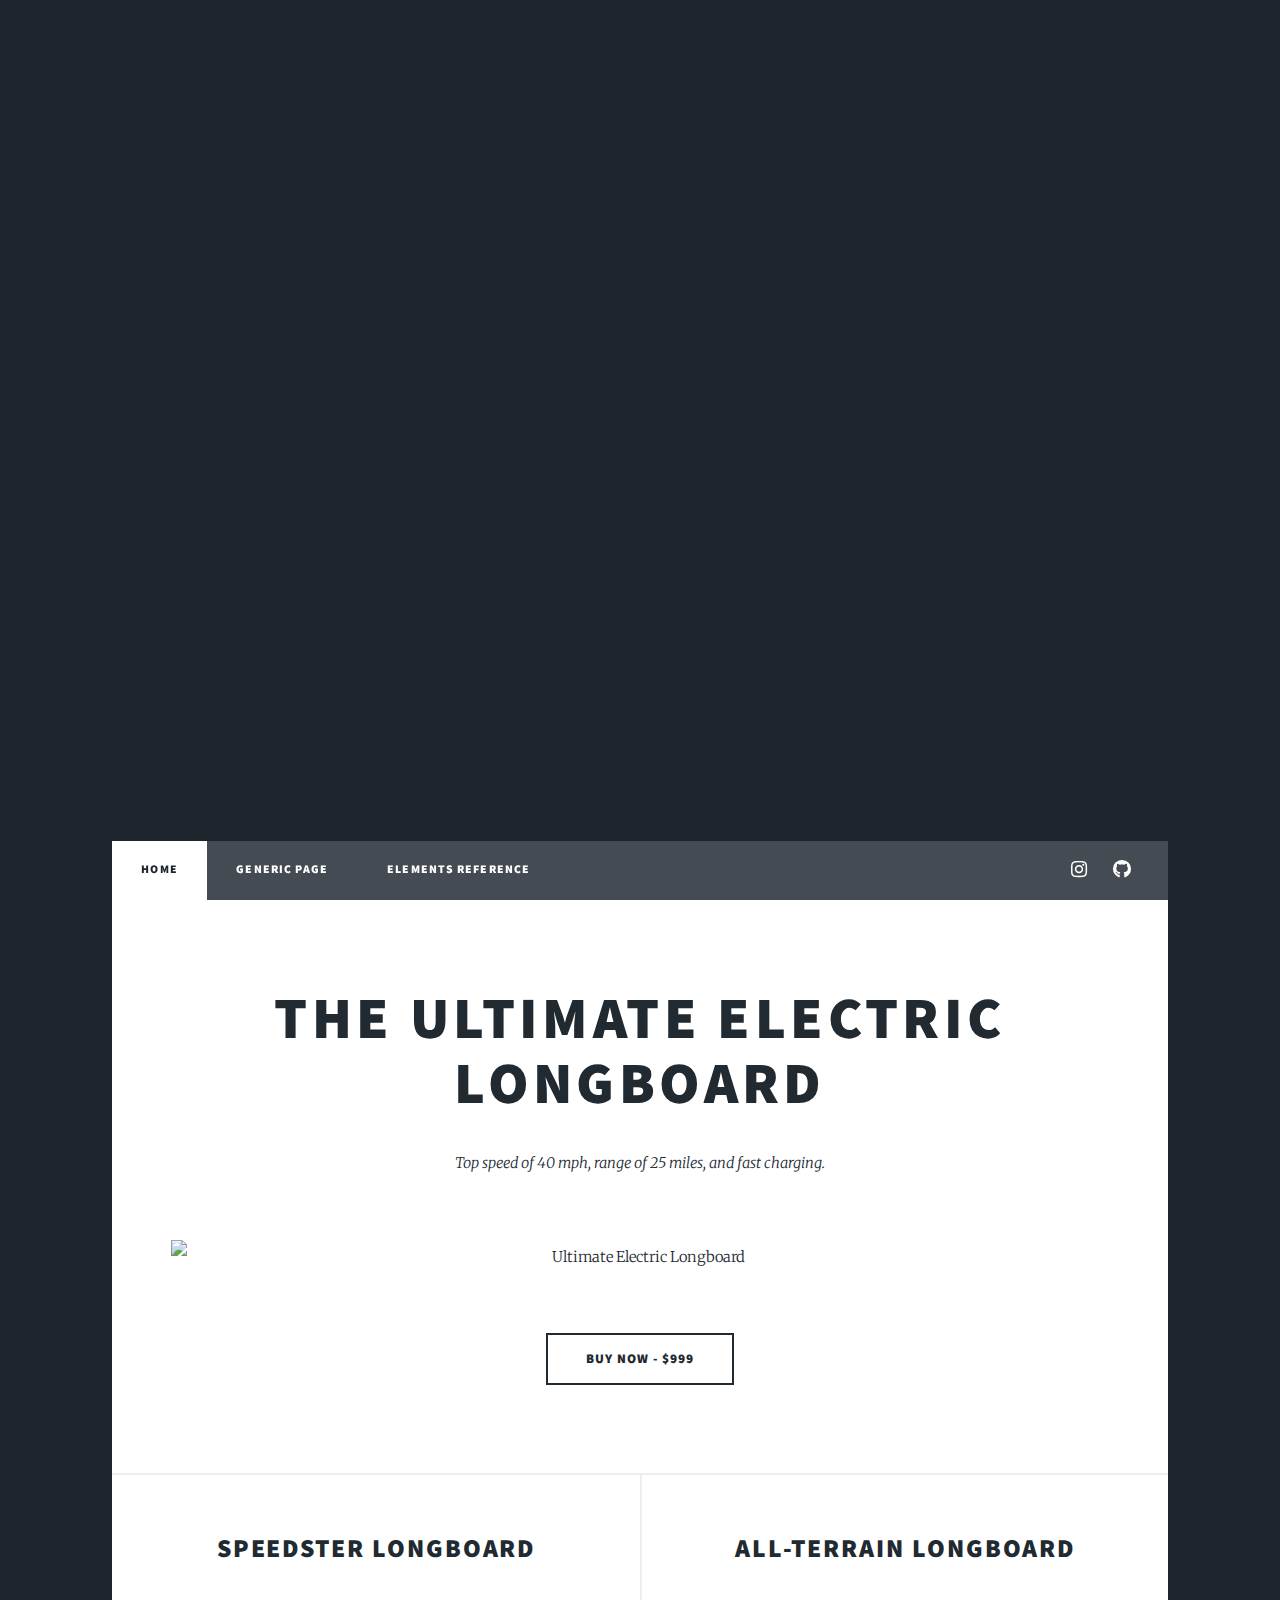
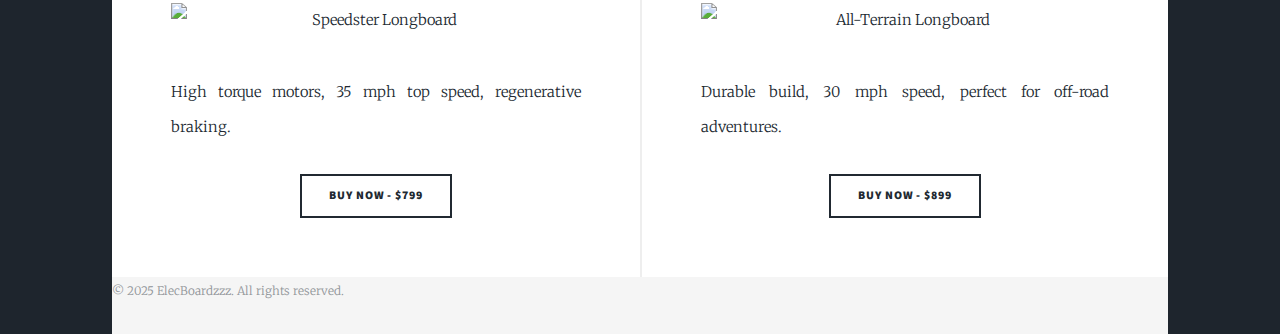
==== index.html @ ab1ba2e0 "Update index.html" ====
<!DOCTYPE HTML>
<html>
	<head>
		<title>⚡️ElecBoardzzz⚡️</title>
		<meta charset="utf-8" />
		<meta name="viewport" content="width=device-width, initial-scale=1, user-scalable=no" />
		<link rel="stylesheet" href="assets/css/main.css" />
		<noscript><link rel="stylesheet" href="assets/css/noscript.css" /></noscript>
	</head>
	<body class="is-preload">

		<!-- Wrapper -->
			<div id="wrapper" class="fade-in">

				<!-- Intro -->
					<div id="intro">
						<h1>Welcome To<br />
						ELECBOARDZ</h1>
						<p>The best place for high-performance electric longboards, parts, and RC cars.</p>
						<ul class="actions">
							<li><a href="#main" class="button icon solid solo fa-arrow-down scrolly">Shop Now</a></li>
						</ul>
					</div>

				<!-- Nav -->
					<nav id="nav">
						<ul class="links">
							<li class="active"><a href="index.html">Home</a></li>
							<li><a href="generic.html">Generic Page</a></li>
							<li><a href="elements.html">Elements Reference</a></li>
						</ul>
						<ul class="icons">
							<li><a href="#" class="icon brands fa-instagram"><span class="label">Instagram</span></a></li>
							<li><a href="#" class="icon brands fa-github"><span class="label">GitHub</span></a></li>
						</ul>
					</nav>

				<!-- Main -->
					<div id="main">

						<!-- Featured Product -->
							<article class="post featured">
								<header class="major">
									<h2><a href="#">The Ultimate Electric Longboard</a></h2>
									<p>Top speed of 40 mph, range of 25 miles, and fast charging.</p>
								</header>
								<a href="#" class="image main"><img src="images/longboard1.jpg" alt="Ultimate Electric Longboard" /></a>
								<ul class="actions special">
									<li><a href="#" class="button large">Buy Now - $999</a></li>
								</ul>
							</article>

						<!-- Product Listings -->
							<section class="posts">
								<article>
									<header>
										<h2><a href="#">Speedster Longboard</a></h2>
									</header>
									<a href="#" class="image fit"><img src="images/longboard2.jpg" alt="Speedster Longboard" /></a>
									<p>High torque motors, 35 mph top speed, regenerative braking.</p>
									<ul class="actions special">
										<li><a href="#" class="button">Buy Now - $799</a></li>
									</ul>
								</article>

								<article>
									<header>
										<h2><a href="#">All-Terrain Longboard</a></h2>
									</header>
									<a href="#" class="image fit"><img src="images/longboard3.jpg" alt="All-Terrain Longboard" /></a>
									<p>Durable build, 30 mph speed, perfect for off-road adventures.</p>
									<ul class="actions special">
										<li><a href="#" class="button">Buy Now - $899</a></li>
									</ul>
								</article>

							</section>

					</div>

				<!-- Footer -->
					<footer id="footer">
						<p>&copy; 2025 ElecBoardzzz. All rights reserved.</p>
					</footer>

			</div>

		<!-- Scripts -->
			<script src="assets/js/jquery.min.js"></script>
			<script src="assets/js/main.js"></script>

	</body>
</html>
---- assets/css/main.css ----
@import url(fontawesome-all.min.css);
@import url("https://fonts.googleapis.com/css?family=Merriweather:300,700,300italic,700italic|Source+Sans+Pro:900");

/*
	Massively by HTML5 UP
	html5up.net | @ajlkn
	Free for personal and commercial use under the CCA 3.0 license (html5up.net/license)
*/

html, body, div, span, applet, object,
iframe, h1, h2, h3, h4, h5, h6, p, blockquote,
pre, a, abbr, acronym, address, big, cite,
code, del, dfn, em, img, ins, kbd, q, s, samp,
small, strike, strong, sub, sup, tt, var, b,
u, i, center, dl, dt, dd, ol, ul, li, fieldset,
form, label, legend, table, caption, tbody,
tfoot, thead, tr, th, td, article, aside,
canvas, details, embed, figure, figcaption,
footer, header, hgroup, menu, nav, output, ruby,
section, summary, time, mark, audio, video {
	margin: 0;
	padding: 0;
	border: 0;
	font-size: 100%;
	font: inherit;
	vertical-align: baseline;}

article, aside, details, figcaption, figure,
footer, header, hgroup, menu, nav, section {
	display: block;}

body {
	line-height: 1;
}

ol, ul {
	list-style: none;
}

blockquote, q {
	quotes: none;
}

	blockquote:before, blockquote:after, q:before, q:after {
		content: '';
		content: none;
	}

table {
	border-collapse: collapse;
	border-spacing: 0;
}

body {
	-webkit-text-size-adjust: none;
}

mark {
	background-color: transparent;
	color: inherit;
}

input::-moz-focus-inner {
	border: 0;
	padding: 0;
}

input, select, textarea {
	-moz-appearance: none;
	-webkit-appearance: none;
	-ms-appearance: none;
	appearance: none;
}

/* Basic */

	@-ms-viewport {
		width: device-width;
	}

	body {
		-ms-overflow-style: scrollbar;
	}

	@media screen and (max-width: 480px) {

		html, body {
			min-width: 320px;
		}

	}

	html {
		box-sizing: border-box;
	}

	*, *:before, *:after {
		box-sizing: inherit;
	}

	body {
		background-color: #1e252d;
	}

		body.is-preload *, body.is-preload *:before, body.is-preload *:after {
			-moz-animation: none !important;
			-webkit-animation: none !important;
			-ms-animation: none !important;
			animation: none !important;
			-moz-transition: none !important;
			-webkit-transition: none !important;
			-ms-transition: none !important;
			transition: none !important;
		}

/* Type */

	html {
		font-size: 16pt;
	}

		@media screen and (max-width: 1680px) {

			html {
				font-size: 12pt;
			}

		}

		@media screen and (max-width: 1280px) {

			html {
				font-size: 11pt;
			}

		}

		@media screen and (max-width: 360px) {

			html {
				font-size: 10pt;
			}

		}

	body {
		color: #212931;
	}

	body, input, select, textarea {
		font-family: "Merriweather", Georgia, serif;
		font-weight: 300;
		font-size: 1rem;
		line-height: 2.375;
	}

	a {
		-moz-transition: color 0.2s ease-in-out, background-color 0.2s ease-in-out, border-color 0.2s ease-in-out, box-shadow 0.2s ease-in-out;
		-webkit-transition: color 0.2s ease-in-out, background-color 0.2s ease-in-out, border-color 0.2s ease-in-out, box-shadow 0.2s ease-in-out;
		-ms-transition: color 0.2s ease-in-out, background-color 0.2s ease-in-out, border-color 0.2s ease-in-out, box-shadow 0.2s ease-in-out;
		transition: color 0.2s ease-in-out, background-color 0.2s ease-in-out, border-color 0.2s ease-in-out, box-shadow 0.2s ease-in-out;
		border-bottom: dotted 1px;
		text-decoration: none;
	}

		a:hover {
			border-bottom-color: transparent;
		}

	strong, b {
		font-weight: 600;
	}

	em, i {
		font-style: italic;
	}

	p {
		text-align: justify;
		margin: 0 0 2rem 0;
	}

	h1, h2, h3, h4, h5, h6 {
		font-family: "Source Sans Pro", Helvetica, sans-serif;
		font-weight: 900;
		line-height: 1.5;
		letter-spacing: 0.075em;
		text-transform: uppercase;
		margin: 0 0 1rem 0;
	}

		h1 a, h2 a, h3 a, h4 a, h5 a, h6 a {
			border-bottom: 0;
			color: inherit;
			text-decoration: none;
		}

	h1 {
		font-size: 4rem;
		line-height: 1.1;
		margin: 0 0 2rem 0;
	}

	h2 {
		font-size: 1.75rem;
		line-height: 1.3;
		margin: 0 0 1.5rem 0;
	}

	h3 {
		font-size: 1.25rem;
		margin: 0 0 1.5rem 0;
	}

	h4 {
		font-size: 1rem;
	}

	h5 {
		font-size: 0.9rem;
	}

	h6 {
		font-size: 0.8rem;
	}

	sub {
		font-size: 0.8rem;
		position: relative;
		top: 0.5rem;
	}

	sup {
		font-size: 0.8rem;
		position: relative;
		top: -0.5rem;
	}

	blockquote {
		border-left: solid 4px;
		font-style: italic;
		margin: 0 0 2rem 0;
		padding: 0.5rem 0 0.5rem 2rem;
	}

	code {
		border: solid 2px;
		font-family: "Courier New", monospace;
		font-size: 0.9rem;
		margin: 0 0.25rem;
		padding: 0.25rem 0.65rem;
	}

	pre {
		-webkit-overflow-scrolling: touch;
		font-family: "Courier New", monospace;
		font-size: 0.9rem;
		margin: 0 0 2rem 0;
	}

		pre code {
			display: block;
			line-height: 1.75;
			padding: 1rem 1.5rem;
			overflow-x: auto;
		}

	hr {
		border: 0;
		border-bottom: solid 2px;
		margin: 3rem 0;
	}

		hr.major {
			margin: 5rem 0;
		}

	.align-left {
		text-align: left;
	}

	.align-center {
		text-align: center;
	}

	.align-right {
		text-align: right;
	}

	input, select, textarea {
		color: #212931;
	}

	a {
		color: #212931;
		border-bottom-color: rgba(33, 41, 49, 0.5);
	}

		a:hover {
			border-bottom-color: transparent;
			color: #18bfef !important;
		}

	strong, b {
		color: #212931;
	}

	h1, h2, h3, h4, h5, h6 {
		color: #212931;
	}

	blockquote {
		border-left-color: #eeeeee;
	}

	code {
		background: rgba(220, 220, 220, 0.25);
		border-color: #eeeeee;
	}

	hr {
		border-bottom-color: #eeeeee;
	}

/* Row */

	.row {
		display: flex;
		flex-wrap: wrap;
		box-sizing: border-box;
		align-items: stretch;
	}

		.row > * {
			box-sizing: border-box;
		}

		.row.gtr-uniform > * > :last-child {
			margin-bottom: 0;
		}

		.row.aln-left {
			justify-content: flex-start;
		}

		.row.aln-center {
			justify-content: center;
		}

		.row.aln-right {
			justify-content: flex-end;
		}

		.row.aln-top {
			align-items: flex-start;
		}

		.row.aln-middle {
			align-items: center;
		}

		.row.aln-bottom {
			align-items: flex-end;
		}

		.row > .imp {
			order: -1;
		}

		.row > .col-1 {
			width: 8.33333%;
		}

		.row > .off-1 {
			margin-left: 8.33333%;
		}

		.row > .col-2 {
			width: 16.66667%;
		}

		.row > .off-2 {
			margin-left: 16.66667%;
		}

		.row > .col-3 {
			width: 25%;
		}

		.row > .off-3 {
			margin-left: 25%;
		}

		.row > .col-4 {
			width: 33.33333%;
		}

		.row > .off-4 {
			margin-left: 33.33333%;
		}

		.row > .col-5 {
			width: 41.66667%;
		}

		.row > .off-5 {
			margin-left: 41.66667%;
		}

		.row > .col-6 {
			width: 50%;
		}

		.row > .off-6 {
			margin-left: 50%;
		}

		.row > .col-7 {
			width: 58.33333%;
		}

		.row > .off-7 {
			margin-left: 58.33333%;
		}

		.row > .col-8 {
			width: 66.66667%;
		}

		.row > .off-8 {
			margin-left: 66.66667%;
		}

		.row > .col-9 {
			width: 75%;
		}

		.row > .off-9 {
			margin-left: 75%;
		}

		.row > .col-10 {
			width: 83.33333%;
		}

		.row > .off-10 {
			margin-left: 83.33333%;
		}

		.row > .col-11 {
			width: 91.66667%;
		}

		.row > .off-11 {
			margin-left: 91.66667%;
		}

		.row > .col-12 {
			width: 100%;
		}

		.row > .off-12 {
			margin-left: 100%;
		}

		.row.gtr-0 {
			margin-top: 0;
			margin-left: 0rem;
		}

			.row.gtr-0 > * {
				padding: 0 0 0 0rem;
			}

			.row.gtr-0.gtr-uniform {
				margin-top: 0rem;
			}

				.row.gtr-0.gtr-uniform > * {
					padding-top: 0rem;
				}

		.row.gtr-25 {
			margin-top: 0;
			margin-left: -0.375rem;
		}

			.row.gtr-25 > * {
				padding: 0 0 0 0.375rem;
			}

			.row.gtr-25.gtr-uniform {
				margin-top: -0.375rem;
			}

				.row.gtr-25.gtr-uniform > * {
					padding-top: 0.375rem;
				}

		.row.gtr-50 {
			margin-top: 0;
			margin-left: -0.75rem;
		}

			.row.gtr-50 > * {
				padding: 0 0 0 0.75rem;
			}

			.row.gtr-50.gtr-uniform {
				margin-top: -0.75rem;
			}

				.row.gtr-50.gtr-uniform > * {
					padding-top: 0.75rem;
				}

		.row {
			margin-top: 0;
			margin-left: -1.5rem;
		}

			.row > * {
				padding: 0 0 0 1.5rem;
			}

			.row.gtr-uniform {
				margin-top: -1.5rem;
			}

				.row.gtr-uniform > * {
					padding-top: 1.5rem;
				}

		.row.gtr-150 {
			margin-top: 0;
			margin-left: -2.25rem;
		}

			.row.gtr-150 > * {
				padding: 0 0 0 2.25rem;
			}

			.row.gtr-150.gtr-uniform {
				margin-top: -2.25rem;
			}

				.row.gtr-150.gtr-uniform > * {
					padding-top: 2.25rem;
				}

		.row.gtr-200 {
			margin-top: 0;
			margin-left: -3rem;
		}

			.row.gtr-200 > * {
				padding: 0 0 0 3rem;
			}

			.row.gtr-200.gtr-uniform {
				margin-top: -3rem;
			}

				.row.gtr-200.gtr-uniform > * {
					padding-top: 3rem;
				}

		@media screen and (max-width: 1680px) {

			.row {
				display: flex;
				flex-wrap: wrap;
				box-sizing: border-box;
				align-items: stretch;
			}

				.row > * {
					box-sizing: border-box;
				}

				.row.gtr-uniform > * > :last-child {
					margin-bottom: 0;
				}

				.row.aln-left {
					justify-content: flex-start;
				}

				.row.aln-center {
					justify-content: center;
				}

				.row.aln-right {
					justify-content: flex-end;
				}

				.row.aln-top {
					align-items: flex-start;
				}

				.row.aln-middle {
					align-items: center;
				}

				.row.aln-bottom {
					align-items: flex-end;
				}

				.row > .imp-xlarge {
					order: -1;
				}

				.row > .col-1-xlarge {
					width: 8.33333%;
				}

				.row > .off-1-xlarge {
					margin-left: 8.33333%;
				}

				.row > .col-2-xlarge {
					width: 16.66667%;
				}

				.row > .off-2-xlarge {
					margin-left: 16.66667%;
				}

				.row > .col-3-xlarge {
					width: 25%;
				}

				.row > .off-3-xlarge {
					margin-left: 25%;
				}

				.row > .col-4-xlarge {
					width: 33.33333%;
				}

				.row > .off-4-xlarge {
					margin-left: 33.33333%;
				}

				.row > .col-5-xlarge {
					width: 41.66667%;
				}

				.row > .off-5-xlarge {
					margin-left: 41.66667%;
				}

				.row > .col-6-xlarge {
					width: 50%;
				}

				.row > .off-6-xlarge {
					margin-left: 50%;
				}

				.row > .col-7-xlarge {
					width: 58.33333%;
				}

				.row > .off-7-xlarge {
					margin-left: 58.33333%;
				}

				.row > .col-8-xlarge {
					width: 66.66667%;
				}

				.row > .off-8-xlarge {
					margin-left: 66.66667%;
				}

				.row > .col-9-xlarge {
					width: 75%;
				}

				.row > .off-9-xlarge {
					margin-left: 75%;
				}

				.row > .col-10-xlarge {
					width: 83.33333%;
				}

				.row > .off-10-xlarge {
					margin-left: 83.33333%;
				}

				.row > .col-11-xlarge {
					width: 91.66667%;
				}

				.row > .off-11-xlarge {
					margin-left: 91.66667%;
				}

				.row > .col-12-xlarge {
					width: 100%;
				}

				.row > .off-12-xlarge {
					margin-left: 100%;
				}

				.row.gtr-0 {
					margin-top: 0;
					margin-left: 0rem;
				}

					.row.gtr-0 > * {
						padding: 0 0 0 0rem;
					}

					.row.gtr-0.gtr-uniform {
						margin-top: 0rem;
					}

						.row.gtr-0.gtr-uniform > * {
							padding-top: 0rem;
						}

				.row.gtr-25 {
					margin-top: 0;
					margin-left: -0.375rem;
				}

					.row.gtr-25 > * {
						padding: 0 0 0 0.375rem;
					}

					.row.gtr-25.gtr-uniform {
						margin-top: -0.375rem;
					}

						.row.gtr-25.gtr-uniform > * {
							padding-top: 0.375rem;
						}

				.row.gtr-50 {
					margin-top: 0;
					margin-left: -0.75rem;
				}

					.row.gtr-50 > * {
						padding: 0 0 0 0.75rem;
					}

					.row.gtr-50.gtr-uniform {
						margin-top: -0.75rem;
					}

						.row.gtr-50.gtr-uniform > * {
							padding-top: 0.75rem;
						}

				.row {
					margin-top: 0;
					margin-left: -1.5rem;
				}

					.row > * {
						padding: 0 0 0 1.5rem;
					}

					.row.gtr-uniform {
						margin-top: -1.5rem;
					}

						.row.gtr-uniform > * {
							padding-top: 1.5rem;
						}

				.row.gtr-150 {
					margin-top: 0;
					margin-left: -2.25rem;
				}

					.row.gtr-150 > * {
						padding: 0 0 0 2.25rem;
					}

					.row.gtr-150.gtr-uniform {
						margin-top: -2.25rem;
					}

						.row.gtr-150.gtr-uniform > * {
							padding-top: 2.25rem;
						}

				.row.gtr-200 {
					margin-top: 0;
					margin-left: -3rem;
				}

					.row.gtr-200 > * {
						padding: 0 0 0 3rem;
					}

					.row.gtr-200.gtr-uniform {
						margin-top: -3rem;
					}

						.row.gtr-200.gtr-uniform > * {
							padding-top: 3rem;
						}

		}

		@media screen and (max-width: 1280px) {

			.row {
				display: flex;
				flex-wrap: wrap;
				box-sizing: border-box;
				align-items: stretch;
			}

				.row > * {
					box-sizing: border-box;
				}

				.row.gtr-uniform > * > :last-child {
					margin-bottom: 0;
				}

				.row.aln-left {
					justify-content: flex-start;
				}

				.row.aln-center {
					justify-content: center;
				}

				.row.aln-right {
					justify-content: flex-end;
				}

				.row.aln-top {
					align-items: flex-start;
				}

				.row.aln-middle {
					align-items: center;
				}

				.row.aln-bottom {
					align-items: flex-end;
				}

				.row > .imp-large {
					order: -1;
				}

				.row > .col-1-large {
					width: 8.33333%;
				}

				.row > .off-1-large {
					margin-left: 8.33333%;
				}

				.row > .col-2-large {
					width: 16.66667%;
				}

				.row > .off-2-large {
					margin-left: 16.66667%;
				}

				.row > .col-3-large {
					width: 25%;
				}

				.row > .off-3-large {
					margin-left: 25%;
				}

				.row > .col-4-large {
					width: 33.33333%;
				}

				.row > .off-4-large {
					margin-left: 33.33333%;
				}

				.row > .col-5-large {
					width: 41.66667%;
				}

				.row > .off-5-large {
					margin-left: 41.66667%;
				}

				.row > .col-6-large {
					width: 50%;
				}

				.row > .off-6-large {
					margin-left: 50%;
				}

				.row > .col-7-large {
					width: 58.33333%;
				}

				.row > .off-7-large {
					margin-left: 58.33333%;
				}

				.row > .col-8-large {
					width: 66.66667%;
				}

				.row > .off-8-large {
					margin-left: 66.66667%;
				}

				.row > .col-9-large {
					width: 75%;
				}

				.row > .off-9-large {
					margin-left: 75%;
				}

				.row > .col-10-large {
					width: 83.33333%;
				}

				.row > .off-10-large {
					margin-left: 83.33333%;
				}

				.row > .col-11-large {
					width: 91.66667%;
				}

				.row > .off-11-large {
					margin-left: 91.66667%;
				}

				.row > .col-12-large {
					width: 100%;
				}

				.row > .off-12-large {
					margin-left: 100%;
				}

				.row.gtr-0 {
					margin-top: 0;
					margin-left: 0rem;
				}

					.row.gtr-0 > * {
						padding: 0 0 0 0rem;
					}

					.row.gtr-0.gtr-uniform {
						margin-top: 0rem;
					}

						.row.gtr-0.gtr-uniform > * {
							padding-top: 0rem;
						}

				.row.gtr-25 {
					margin-top: 0;
					margin-left: -0.375rem;
				}

					.row.gtr-25 > * {
						padding: 0 0 0 0.375rem;
					}

					.row.gtr-25.gtr-uniform {
						margin-top: -0.375rem;
					}

						.row.gtr-25.gtr-uniform > * {
							padding-top: 0.375rem;
						}

				.row.gtr-50 {
					margin-top: 0;
					margin-left: -0.75rem;
				}

					.row.gtr-50 > * {
						padding: 0 0 0 0.75rem;
					}

					.row.gtr-50.gtr-uniform {
						margin-top: -0.75rem;
					}

						.row.gtr-50.gtr-uniform > * {
							padding-top: 0.75rem;
						}

				.row {
					margin-top: 0;
					margin-left: -1.5rem;
				}

					.row > * {
						padding: 0 0 0 1.5rem;
					}

					.row.gtr-uniform {
						margin-top: -1.5rem;
					}

						.row.gtr-uniform > * {
							padding-top: 1.5rem;
						}

				.row.gtr-150 {
					margin-top: 0;
					margin-left: -2.25rem;
				}

					.row.gtr-150 > * {
						padding: 0 0 0 2.25rem;
					}

					.row.gtr-150.gtr-uniform {
						margin-top: -2.25rem;
					}

						.row.gtr-150.gtr-uniform > * {
							padding-top: 2.25rem;
						}

				.row.gtr-200 {
					margin-top: 0;
					margin-left: -3rem;
				}

					.row.gtr-200 > * {
						padding: 0 0 0 3rem;
					}

					.row.gtr-200.gtr-uniform {
						margin-top: -3rem;
					}

						.row.gtr-200.gtr-uniform > * {
							padding-top: 3rem;
						}

		}

		@media screen and (max-width: 980px) {

			.row {
				display: flex;
				flex-wrap: wrap;
				box-sizing: border-box;
				align-items: stretch;
			}

				.row > * {
					box-sizing: border-box;
				}

				.row.gtr-uniform > * > :last-child {
					margin-bottom: 0;
				}

				.row.aln-left {
					justify-content: flex-start;
				}

				.row.aln-center {
					justify-content: center;
				}

				.row.aln-right {
					justify-content: flex-end;
				}

				.row.aln-top {
					align-items: flex-start;
				}

				.row.aln-middle {
					align-items: center;
				}

				.row.aln-bottom {
					align-items: flex-end;
				}

				.row > .imp-medium {
					order: -1;
				}

				.row > .col-1-medium {
					width: 8.33333%;
				}

				.row > .off-1-medium {
					margin-left: 8.33333%;
				}

				.row > .col-2-medium {
					width: 16.66667%;
				}

				.row > .off-2-medium {
					margin-left: 16.66667%;
				}

				.row > .col-3-medium {
					width: 25%;
				}

				.row > .off-3-medium {
					margin-left: 25%;
				}

				.row > .col-4-medium {
					width: 33.33333%;
				}

				.row > .off-4-medium {
					margin-left: 33.33333%;
				}

				.row > .col-5-medium {
					width: 41.66667%;
				}

				.row > .off-5-medium {
					margin-left: 41.66667%;
				}

				.row > .col-6-medium {
					width: 50%;
				}

				.row > .off-6-medium {
					margin-left: 50%;
				}

				.row > .col-7-medium {
					width: 58.33333%;
				}

				.row > .off-7-medium {
					margin-left: 58.33333%;
				}

				.row > .col-8-medium {
					width: 66.66667%;
				}

				.row > .off-8-medium {
					margin-left: 66.66667%;
				}

				.row > .col-9-medium {
					width: 75%;
				}

				.row > .off-9-medium {
					margin-left: 75%;
				}

				.row > .col-10-medium {
					width: 83.33333%;
				}

				.row > .off-10-medium {
					margin-left: 83.33333%;
				}

				.row > .col-11-medium {
					width: 91.66667%;
				}

				.row > .off-11-medium {
					margin-left: 91.66667%;
				}

				.row > .col-12-medium {
					width: 100%;
				}

				.row > .off-12-medium {
					margin-left: 100%;
				}

				.row.gtr-0 {
					margin-top: 0;
					margin-left: 0rem;
				}

					.row.gtr-0 > * {
						padding: 0 0 0 0rem;
					}

					.row.gtr-0.gtr-uniform {
						margin-top: 0rem;
					}

						.row.gtr-0.gtr-uniform > * {
							padding-top: 0rem;
						}

				.row.gtr-25 {
					margin-top: 0;
					margin-left: -0.375rem;
				}

					.row.gtr-25 > * {
						padding: 0 0 0 0.375rem;
					}

					.row.gtr-25.gtr-uniform {
						margin-top: -0.375rem;
					}

						.row.gtr-25.gtr-uniform > * {
							padding-top: 0.375rem;
						}

				.row.gtr-50 {
					margin-top: 0;
					margin-left: -0.75rem;
				}

					.row.gtr-50 > * {
						padding: 0 0 0 0.75rem;
					}

					.row.gtr-50.gtr-uniform {
						margin-top: -0.75rem;
					}

						.row.gtr-50.gtr-uniform > * {
							padding-top: 0.75rem;
						}

				.row {
					margin-top: 0;
					margin-left: -1.5rem;
				}

					.row > * {
						padding: 0 0 0 1.5rem;
					}

					.row.gtr-uniform {
						margin-top: -1.5rem;
					}

						.row.gtr-uniform > * {
							padding-top: 1.5rem;
						}

				.row.gtr-150 {
					margin-top: 0;
					margin-left: -2.25rem;
				}

					.row.gtr-150 > * {
						padding: 0 0 0 2.25rem;
					}

					.row.gtr-150.gtr-uniform {
						margin-top: -2.25rem;
					}

						.row.gtr-150.gtr-uniform > * {
							padding-top: 2.25rem;
						}

				.row.gtr-200 {
					margin-top: 0;
					margin-left: -3rem;
				}

					.row.gtr-200 > * {
						padding: 0 0 0 3rem;
					}

					.row.gtr-200.gtr-uniform {
						margin-top: -3rem;
					}

						.row.gtr-200.gtr-uniform > * {
							padding-top: 3rem;
						}

		}

		@media screen and (max-width: 736px) {

			.row {
				display: flex;
				flex-wrap: wrap;
				box-sizing: border-box;
				align-items: stretch;
			}

				.row > * {
					box-sizing: border-box;
				}

				.row.gtr-uniform > * > :last-child {
					margin-bottom: 0;
				}

				.row.aln-left {
					justify-content: flex-start;
				}

				.row.aln-center {
					justify-content: center;
				}

				.row.aln-right {
					justify-content: flex-end;
				}

				.row.aln-top {
					align-items: flex-start;
				}

				.row.aln-middle {
					align-items: center;
				}

				.row.aln-bottom {
					align-items: flex-end;
				}

				.row > .imp-small {
					order: -1;
				}

				.row > .col-1-small {
					width: 8.33333%;
				}

				.row > .off-1-small {
					margin-left: 8.33333%;
				}

				.row > .col-2-small {
					width: 16.66667%;
				}

				.row > .off-2-small {
					margin-left: 16.66667%;
				}

				.row > .col-3-small {
					width: 25%;
				}

				.row > .off-3-small {
					margin-left: 25%;
				}

				.row > .col-4-small {
					width: 33.33333%;
				}

				.row > .off-4-small {
					margin-left: 33.33333%;
				}

				.row > .col-5-small {
					width: 41.66667%;
				}

				.row > .off-5-small {
					margin-left: 41.66667%;
				}

				.row > .col-6-small {
					width: 50%;
				}

				.row > .off-6-small {
					margin-left: 50%;
				}

				.row > .col-7-small {
					width: 58.33333%;
				}

				.row > .off-7-small {
					margin-left: 58.33333%;
				}

				.row > .col-8-small {
					width: 66.66667%;
				}

				.row > .off-8-small {
					margin-left: 66.66667%;
				}

				.row > .col-9-small {
					width: 75%;
				}

				.row > .off-9-small {
					margin-left: 75%;
				}

				.row > .col-10-small {
					width: 83.33333%;
				}

				.row > .off-10-small {
					margin-left: 83.33333%;
				}

				.row > .col-11-small {
					width: 91.66667%;
				}

				.row > .off-11-small {
					margin-left: 91.66667%;
				}

				.row > .col-12-small {
					width: 100%;
				}

				.row > .off-12-small {
					margin-left: 100%;
				}

				.row.gtr-0 {
					margin-top: 0;
					margin-left: 0rem;
				}

					.row.gtr-0 > * {
						padding: 0 0 0 0rem;
					}

					.row.gtr-0.gtr-uniform {
						margin-top: 0rem;
					}

						.row.gtr-0.gtr-uniform > * {
							padding-top: 0rem;
						}

				.row.gtr-25 {
					margin-top: 0;
					margin-left: -0.375rem;
				}

					.row.gtr-25 > * {
						padding: 0 0 0 0.375rem;
					}

					.row.gtr-25.gtr-uniform {
						margin-top: -0.375rem;
					}

						.row.gtr-25.gtr-uniform > * {
							padding-top: 0.375rem;
						}

				.row.gtr-50 {
					margin-top: 0;
					margin-left: -0.75rem;
				}

					.row.gtr-50 > * {
						padding: 0 0 0 0.75rem;
					}

					.row.gtr-50.gtr-uniform {
						margin-top: -0.75rem;
					}

						.row.gtr-50.gtr-uniform > * {
							padding-top: 0.75rem;
						}

				.row {
					margin-top: 0;
					margin-left: -1.5rem;
				}

					.row > * {
						padding: 0 0 0 1.5rem;
					}

					.row.gtr-uniform {
						margin-top: -1.5rem;
					}

						.row.gtr-uniform > * {
							padding-top: 1.5rem;
						}

				.row.gtr-150 {
					margin-top: 0;
					margin-left: -2.25rem;
				}

					.row.gtr-150 > * {
						padding: 0 0 0 2.25rem;
					}

					.row.gtr-150.gtr-uniform {
						margin-top: -2.25rem;
					}

						.row.gtr-150.gtr-uniform > * {
							padding-top: 2.25rem;
						}

				.row.gtr-200 {
					margin-top: 0;
					margin-left: -3rem;
				}

					.row.gtr-200 > * {
						padding: 0 0 0 3rem;
					}

					.row.gtr-200.gtr-uniform {
						margin-top: -3rem;
					}

						.row.gtr-200.gtr-uniform > * {
							padding-top: 3rem;
						}

		}

		@media screen and (max-width: 480px) {

			.row {
				display: flex;
				flex-wrap: wrap;
				box-sizing: border-box;
				align-items: stretch;
			}

				.row > * {
					box-sizing: border-box;
				}

				.row.gtr-uniform > * > :last-child {
					margin-bottom: 0;
				}

				.row.aln-left {
					justify-content: flex-start;
				}

				.row.aln-center {
					justify-content: center;
				}

				.row.aln-right {
					justify-content: flex-end;
				}

				.row.aln-top {
					align-items: flex-start;
				}

				.row.aln-middle {
					align-items: center;
				}

				.row.aln-bottom {
					align-items: flex-end;
				}

				.row > .imp-xsmall {
					order: -1;
				}

				.row > .col-1-xsmall {
					width: 8.33333%;
				}

				.row > .off-1-xsmall {
					margin-left: 8.33333%;
				}

				.row > .col-2-xsmall {
					width: 16.66667%;
				}

				.row > .off-2-xsmall {
					margin-left: 16.66667%;
				}

				.row > .col-3-xsmall {
					width: 25%;
				}

				.row > .off-3-xsmall {
					margin-left: 25%;
				}

				.row > .col-4-xsmall {
					width: 33.33333%;
				}

				.row > .off-4-xsmall {
					margin-left: 33.33333%;
				}

				.row > .col-5-xsmall {
					width: 41.66667%;
				}

				.row > .off-5-xsmall {
					margin-left: 41.66667%;
				}

				.row > .col-6-xsmall {
					width: 50%;
				}

				.row > .off-6-xsmall {
					margin-left: 50%;
				}

				.row > .col-7-xsmall {
					width: 58.33333%;
				}

				.row > .off-7-xsmall {
					margin-left: 58.33333%;
				}

				.row > .col-8-xsmall {
					width: 66.66667%;
				}

				.row > .off-8-xsmall {
					margin-left: 66.66667%;
				}

				.row > .col-9-xsmall {
					width: 75%;
				}

				.row > .off-9-xsmall {
					margin-left: 75%;
				}

				.row > .col-10-xsmall {
					width: 83.33333%;
				}

				.row > .off-10-xsmall {
					margin-left: 83.33333%;
				}

				.row > .col-11-xsmall {
					width: 91.66667%;
				}

				.row > .off-11-xsmall {
					margin-left: 91.66667%;
				}

				.row > .col-12-xsmall {
					width: 100%;
				}

				.row > .off-12-xsmall {
					margin-left: 100%;
				}

				.row.gtr-0 {
					margin-top: 0;
					margin-left: 0rem;
				}

					.row.gtr-0 > * {
						padding: 0 0 0 0rem;
					}

					.row.gtr-0.gtr-uniform {
						margin-top: 0rem;
					}

						.row.gtr-0.gtr-uniform > * {
							padding-top: 0rem;
						}

				.row.gtr-25 {
					margin-top: 0;
					margin-left: -0.375rem;
				}

					.row.gtr-25 > * {
						padding: 0 0 0 0.375rem;
					}

					.row.gtr-25.gtr-uniform {
						margin-top: -0.375rem;
					}

						.row.gtr-25.gtr-uniform > * {
							padding-top: 0.375rem;
						}

				.row.gtr-50 {
					margin-top: 0;
					margin-left: -0.75rem;
				}

					.row.gtr-50 > * {
						padding: 0 0 0 0.75rem;
					}

					.row.gtr-50.gtr-uniform {
						margin-top: -0.75rem;
					}

						.row.gtr-50.gtr-uniform > * {
							padding-top: 0.75rem;
						}

				.row {
					margin-top: 0;
					margin-left: -1.5rem;
				}

					.row > * {
						padding: 0 0 0 1.5rem;
					}

					.row.gtr-uniform {
						margin-top: -1.5rem;
					}

						.row.gtr-uniform > * {
							padding-top: 1.5rem;
						}

				.row.gtr-150 {
					margin-top: 0;
					margin-left: -2.25rem;
				}

					.row.gtr-150 > * {
						padding: 0 0 0 2.25rem;
					}

					.row.gtr-150.gtr-uniform {
						margin-top: -2.25rem;
					}

						.row.gtr-150.gtr-uniform > * {
							padding-top: 2.25rem;
						}

				.row.gtr-200 {
					margin-top: 0;
					margin-left: -3rem;
				}

					.row.gtr-200 > * {
						padding: 0 0 0 3rem;
					}

					.row.gtr-200.gtr-uniform {
						margin-top: -3rem;
					}

						.row.gtr-200.gtr-uniform > * {
							padding-top: 3rem;
						}

		}

		@media screen and (max-width: 360px) {

			.row {
				display: flex;
				flex-wrap: wrap;
				box-sizing: border-box;
				align-items: stretch;
			}

				.row > * {
					box-sizing: border-box;
				}

				.row.gtr-uniform > * > :last-child {
					margin-bottom: 0;
				}

				.row.aln-left {
					justify-content: flex-start;
				}

				.row.aln-center {
					justify-content: center;
				}

				.row.aln-right {
					justify-content: flex-end;
				}

				.row.aln-top {
					align-items: flex-start;
				}

				.row.aln-middle {
					align-items: center;
				}

				.row.aln-bottom {
					align-items: flex-end;
				}

				.row > .imp-xxsmall {
					order: -1;
				}

				.row > .col-1-xxsmall {
					width: 8.33333%;
				}

				.row > .off-1-xxsmall {
					margin-left: 8.33333%;
				}

				.row > .col-2-xxsmall {
					width: 16.66667%;
				}

				.row > .off-2-xxsmall {
					margin-left: 16.66667%;
				}

				.row > .col-3-xxsmall {
					width: 25%;
				}

				.row > .off-3-xxsmall {
					margin-left: 25%;
				}

				.row > .col-4-xxsmall {
					width: 33.33333%;
				}

				.row > .off-4-xxsmall {
					margin-left: 33.33333%;
				}

				.row > .col-5-xxsmall {
					width: 41.66667%;
				}

				.row > .off-5-xxsmall {
					margin-left: 41.66667%;
				}

				.row > .col-6-xxsmall {
					width: 50%;
				}

				.row > .off-6-xxsmall {
					margin-left: 50%;
				}

				.row > .col-7-xxsmall {
					width: 58.33333%;
				}

				.row > .off-7-xxsmall {
					margin-left: 58.33333%;
				}

				.row > .col-8-xxsmall {
					width: 66.66667%;
				}

				.row > .off-8-xxsmall {
					margin-left: 66.66667%;
				}

				.row > .col-9-xxsmall {
					width: 75%;
				}

				.row > .off-9-xxsmall {
					margin-left: 75%;
				}

				.row > .col-10-xxsmall {
					width: 83.33333%;
				}

				.row > .off-10-xxsmall {
					margin-left: 83.33333%;
				}

				.row > .col-11-xxsmall {
					width: 91.66667%;
				}

				.row > .off-11-xxsmall {
					margin-left: 91.66667%;
				}

				.row > .col-12-xxsmall {
					width: 100%;
				}

				.row > .off-12-xxsmall {
					margin-left: 100%;
				}

				.row.gtr-0 {
					margin-top: 0;
					margin-left: 0rem;
				}

					.row.gtr-0 > * {
						padding: 0 0 0 0rem;
					}

					.row.gtr-0.gtr-uniform {
						margin-top: 0rem;
					}

						.row.gtr-0.gtr-uniform > * {
							padding-top: 0rem;
						}

				.row.gtr-25 {
					margin-top: 0;
					margin-left: -0.375rem;
				}

					.row.gtr-25 > * {
						padding: 0 0 0 0.375rem;
					}

					.row.gtr-25.gtr-uniform {
						margin-top: -0.375rem;
					}

						.row.gtr-25.gtr-uniform > * {
							padding-top: 0.375rem;
						}

				.row.gtr-50 {
					margin-top: 0;
					margin-left: -0.75rem;
				}

					.row.gtr-50 > * {
						padding: 0 0 0 0.75rem;
					}

					.row.gtr-50.gtr-uniform {
						margin-top: -0.75rem;
					}

						.row.gtr-50.gtr-uniform > * {
							padding-top: 0.75rem;
						}

				.row {
					margin-top: 0;
					margin-left: -1.5rem;
				}

					.row > * {
						padding: 0 0 0 1.5rem;
					}

					.row.gtr-uniform {
						margin-top: -1.5rem;
					}

						.row.gtr-uniform > * {
							padding-top: 1.5rem;
						}

				.row.gtr-150 {
					margin-top: 0;
					margin-left: -2.25rem;
				}

					.row.gtr-150 > * {
						padding: 0 0 0 2.25rem;
					}

					.row.gtr-150.gtr-uniform {
						margin-top: -2.25rem;
					}

						.row.gtr-150.gtr-uniform > * {
							padding-top: 2.25rem;
						}

				.row.gtr-200 {
					margin-top: 0;
					margin-left: -3rem;
				}

					.row.gtr-200 > * {
						padding: 0 0 0 3rem;
					}

					.row.gtr-200.gtr-uniform {
						margin-top: -3rem;
					}

						.row.gtr-200.gtr-uniform > * {
							padding-top: 3rem;
						}

		}

/* Box */

	.box {
		border: solid 2px;
		margin-bottom: 2rem;
		padding: 1.5rem;
	}

		.box > :last-child,
		.box > :last-child > :last-child,
		.box > :last-child > :last-child > :last-child {
			margin-bottom: 0;
		}

		.box.alt {
			border: 0;
			border-radius: 0;
			padding: 0;
		}

	.box {
		border-color: #eeeeee;
	}

/* Button */

	input[type="submit"],
	input[type="reset"],
	input[type="button"],
	button,
	.button {
		-moz-appearance: none;
		-webkit-appearance: none;
		-ms-appearance: none;
		appearance: none;
		-moz-transition: background-color 0.2s ease-in-out, box-shadow 0.2s ease-in-out, color 0.2s ease-in-out;
		-webkit-transition: background-color 0.2s ease-in-out, box-shadow 0.2s ease-in-out, color 0.2s ease-in-out;
		-ms-transition: background-color 0.2s ease-in-out, box-shadow 0.2s ease-in-out, color 0.2s ease-in-out;
		transition: background-color 0.2s ease-in-out, box-shadow 0.2s ease-in-out, color 0.2s ease-in-out;
		border: 0;
		border-radius: 0;
		cursor: pointer;
		display: inline-block;
		font-family: "Source Sans Pro", Helvetica, sans-serif;
		font-size: 0.8rem;
		font-weight: 900;
		letter-spacing: 0.075em;
		height: 3rem;
		line-height: 3rem;
		padding: 0 2rem;
		text-align: center;
		text-decoration: none;
		text-transform: uppercase;
		white-space: nowrap;
	}

		input[type="submit"].icon:before,
		input[type="reset"].icon:before,
		input[type="button"].icon:before,
		button.icon:before,
		.button.icon:before {
			margin-right: 0.5rem;
		}

		input[type="submit"].icon.solo,
		input[type="reset"].icon.solo,
		input[type="button"].icon.solo,
		button.icon.solo,
		.button.icon.solo {
			position: relative;
			width: 4rem;
			height: 4rem;
			line-height: 4rem;
			border-radius: 4rem;
			text-indent: 4rem;
			overflow: hidden;
			padding: 0;
			white-space: nowrap;
		}

			input[type="submit"].icon.solo:before,
			input[type="reset"].icon.solo:before,
			input[type="button"].icon.solo:before,
			button.icon.solo:before,
			.button.icon.solo:before {
				position: absolute;
				display: block;
				top: 0;
				left: 0;
				width: inherit;
				height: inherit;
				line-height: inherit;
				font-size: 1.25rem;
				margin-right: 0;
				text-align: center;
				text-indent: 0;
			}

		input[type="submit"].fit,
		input[type="reset"].fit,
		input[type="button"].fit,
		button.fit,
		.button.fit {
			width: 100%;
		}

		input[type="submit"].small,
		input[type="reset"].small,
		input[type="button"].small,
		button.small,
		.button.small {
			font-size: 0.7rem;
			height: 2.5rem;
			line-height: 2.5rem;
			padding: 0 1.5rem;
		}

		input[type="submit"].large,
		input[type="reset"].large,
		input[type="button"].large,
		button.large,
		.button.large {
			font-size: 0.9rem;
			height: 3.5rem;
			line-height: 3.5rem;
			padding: 0 2.75rem;
		}

		@media screen and (max-width: 980px) {

			input[type="submit"],
			input[type="reset"],
			input[type="button"],
			button,
			.button {
				font-size: 0.9rem;
				height: 3.25rem;
				line-height: 3.25rem;
			}

				input[type="submit"].large,
				input[type="reset"].large,
				input[type="button"].large,
				button.large,
				.button.large {
					font-size: 1rem;
					height: 3.75rem;
					line-height: 3.75rem;
				}

		}

		input[type="submit"].disabled, input[type="submit"]:disabled,
		input[type="reset"].disabled,
		input[type="reset"]:disabled,
		input[type="button"].disabled,
		input[type="button"]:disabled,
		button.disabled,
		button:disabled,
		.button.disabled,
		.button:disabled {
			pointer-events: none;
			opacity: 0.25;
		}

	input[type="submit"],
	input[type="reset"],
	input[type="button"],
	button,
	.button {
		background-color: transparent;
		box-shadow: inset 0 0 0 2px #212931;
		color: #212931 !important;
	}

		input[type="submit"]:hover,
		input[type="reset"]:hover,
		input[type="button"]:hover,
		button:hover,
		.button:hover {
			box-shadow: inset 0 0 0 2px #18bfef;
			color: #18bfef !important;
		}

		input[type="submit"].primary,
		input[type="reset"].primary,
		input[type="button"].primary,
		button.primary,
		.button.primary {
			background-color: #212931;
			box-shadow: none;
			color: #ffffff !important;
		}

			input[type="submit"].primary:hover,
			input[type="reset"].primary:hover,
			input[type="button"].primary:hover,
			button.primary:hover,
			.button.primary:hover {
				background-color: #18bfef;
			}

/* Form */

	form {
		margin: 0 0 2rem 0;
	}

		form > :last-child {
			margin-bottom: 0;
		}

		form > .fields {
			display: -moz-flex;
			display: -webkit-flex;
			display: -ms-flex;
			display: flex;
			-moz-flex-wrap: wrap;
			-webkit-flex-wrap: wrap;
			-ms-flex-wrap: wrap;
			flex-wrap: wrap;
			width: calc(100% + 3rem);
			margin: -1.5rem 0 2rem -1.5rem;
		}

			form > .fields > .field {
				-moz-flex-grow: 0;
				-webkit-flex-grow: 0;
				-ms-flex-grow: 0;
				flex-grow: 0;
				-moz-flex-shrink: 0;
				-webkit-flex-shrink: 0;
				-ms-flex-shrink: 0;
				flex-shrink: 0;
				padding: 1.5rem 0 0 1.5rem;
				width: calc(100% - 1.5rem);
			}

				form > .fields > .field.half {
					width: calc(50% - 0.75rem);
				}

				form > .fields > .field.third {
					width: calc(100%/3 - 0.5rem);
				}

				form > .fields > .field.quarter {
					width: calc(25% - 0.375rem);
				}

		@media screen and (max-width: 480px) {

			form > .fields {
				width: calc(100% + 3rem);
				margin: -1.5rem 0 2rem -1.5rem;
			}

				form > .fields > .field {
					padding: 1.5rem 0 0 1.5rem;
					width: calc(100% - 1.5rem);
				}

					form > .fields > .field.half {
						width: calc(100% - 1.5rem);
					}

					form > .fields > .field.third {
						width: calc(100% - 1.5rem);
					}

					form > .fields > .field.quarter {
						width: calc(100% - 1.5rem);
					}

		}

	label {
		display: block;
		font-family: "Source Sans Pro", Helvetica, sans-serif;
		font-weight: 900;
		line-height: 1.5;
		letter-spacing: 0.075em;
		font-size: 0.8rem;
		text-transform: uppercase;
		margin: 0 0 0.75rem 0;
	}

		@media screen and (max-width: 980px) {

			label {
				font-size: 0.9rem;
			}

		}

	input[type="text"],
	input[type="password"],
	input[type="email"],
	select,
	textarea {
		-moz-appearance: none;
		-webkit-appearance: none;
		-ms-appearance: none;
		appearance: none;
		background: transparent;
		border-radius: 0;
		border: solid 2px;
		color: inherit;
		display: block;
		outline: 0;
		padding: 0 1rem;
		text-decoration: none;
		width: 100%;
	}

		input[type="text"]:invalid,
		input[type="password"]:invalid,
		input[type="email"]:invalid,
		select:invalid,
		textarea:invalid {
			box-shadow: none;
		}

	select {
		background-size: 1.25rem;
		background-repeat: no-repeat;
		background-position: calc(100% - 1rem) center;
		height: 3rem;
		padding-right: 3rem;
		text-overflow: ellipsis;
	}

		select:focus::-ms-value {
			background-color: transparent;
		}

		select::-ms-expand {
			display: none;
		}

	input[type="text"],
	input[type="password"],
	input[type="email"],
	select {
		height: 3rem;
	}

	textarea {
		padding: 0.75rem 1rem;
	}

	input[type="checkbox"],
	input[type="radio"] {
		-moz-appearance: none;
		-webkit-appearance: none;
		-ms-appearance: none;
		appearance: none;
		display: block;
		float: left;
		margin-right: -2rem;
		opacity: 0;
		width: 1rem;
		z-index: -1;
	}

		input[type="checkbox"] + label,
		input[type="radio"] + label {
			text-decoration: none;
			cursor: pointer;
			display: inline-block;
			font-size: 1rem;
			letter-spacing: 0;
			font-family: "Merriweather", Georgia, serif;
			text-transform: none;
			font-weight: 300;
			padding-left: 2.8rem;
			padding-right: 1rem;
			position: relative;
		}

			input[type="checkbox"] + label:before,
			input[type="radio"] + label:before {
				-moz-osx-font-smoothing: grayscale;
				-webkit-font-smoothing: antialiased;
				display: inline-block;
				font-style: normal;
				font-variant: normal;
				text-rendering: auto;
				line-height: 1;
				text-transform: none !important;
				font-family: 'Font Awesome 5 Free';
				font-weight: 900;
			}

			input[type="checkbox"] + label:before,
			input[type="radio"] + label:before {
				border-radius: 0;
				border: solid 2px;
				content: '';
				display: inline-block;
				font-size: 0.8rem;
				height: 1.8rem;
				left: 0;
				line-height: 1.65rem;
				position: absolute;
				text-align: center;
				top: -0.125rem;
				width: 1.8rem;
			}

		input[type="checkbox"]:checked + label:before,
		input[type="radio"]:checked + label:before {
			content: '\f00c';
		}

	input[type="checkbox"] + label:before {
		border-radius: 0;
	}

	input[type="radio"] + label:before {
		border-radius: 100%;
	}

	::-webkit-input-placeholder {
		opacity: 1.0;
	}

	:-moz-placeholder {
		opacity: 1.0;
	}

	::-moz-placeholder {
		opacity: 1.0;
	}

	:-ms-input-placeholder {
		opacity: 1.0;
	}

	label {
		color: #212931;
	}

	input[type="text"],
	input[type="password"],
	input[type="email"],
	select,
	textarea {
		border-color: #eeeeee;
	}

		input[type="text"]:focus,
		input[type="password"]:focus,
		input[type="email"]:focus,
		select:focus,
		textarea:focus {
			border-color: #18bfef;
		}

	select {
		background-image: url("data:image/svg+xml;charset=utf8,%3Csvg xmlns='http://www.w3.org/2000/svg' width='40' height='40' preserveAspectRatio='none' viewBox='0 0 40 40'%3E%3Cpath d='M9.4,12.3l10.4,10.4l10.4-10.4c0.2-0.2,0.5-0.4,0.9-0.4c0.3,0,0.6,0.1,0.9,0.4l3.3,3.3c0.2,0.2,0.4,0.5,0.4,0.9 c0,0.4-0.1,0.6-0.4,0.9L20.7,31.9c-0.2,0.2-0.5,0.4-0.9,0.4c-0.3,0-0.6-0.1-0.9-0.4L4.3,17.3c-0.2-0.2-0.4-0.5-0.4-0.9 c0-0.4,0.1-0.6,0.4-0.9l3.3-3.3c0.2-0.2,0.5-0.4,0.9-0.4S9.1,12.1,9.4,12.3z' fill='%23eeeeee' /%3E%3C/svg%3E");
	}

		select option {
			background-color: #ffffff;
			color: #212931;
		}

	.select-wrapper:before {
		color: #eeeeee;
	}

	input[type="checkbox"] + label,
	input[type="radio"] + label {
		color: #212931;
	}

		input[type="checkbox"] + label:before,
		input[type="radio"] + label:before {
			border-color: #eeeeee;
		}

	input[type="checkbox"]:checked + label:before,
	input[type="radio"]:checked + label:before {
		background-color: #212931;
		border-color: #212931;
		color: #ffffff;
	}

	input[type="checkbox"]:focus + label:before,
	input[type="radio"]:focus + label:before {
		border-color: #18bfef;
	}

	::-webkit-input-placeholder {
		color: #909498 !important;
	}

	:-moz-placeholder {
		color: #909498 !important;
	}

	::-moz-placeholder {
		color: #909498 !important;
	}

	:-ms-input-placeholder {
		color: #909498 !important;
	}

	.formerize-placeholder {
		color: #909498 !important;
	}

/* Icon */

	.icon {
		text-decoration: none;
		border-bottom: none;
		position: relative;
	}

		.icon:before {
			-moz-osx-font-smoothing: grayscale;
			-webkit-font-smoothing: antialiased;
			display: inline-block;
			font-style: normal;
			font-variant: normal;
			text-rendering: auto;
			line-height: 1;
			text-transform: none !important;
			font-family: 'Font Awesome 5 Free';
			font-weight: 400;
		}

		.icon > .label {
			display: none;
		}

		.icon:before {
			line-height: inherit;
		}

		.icon.solid:before {
			font-weight: 900;
		}

		.icon.brands:before {
			font-family: 'Font Awesome 5 Brands';
		}

/* Image */

	.image {
		border: 0;
		display: inline-block;
		position: relative;
	}

		.image img {
			display: block;
		}

		.image.left, .image.right {
			max-width: 40%;
		}

			.image.left img, .image.right img {
				width: 100%;
			}

		.image.left {
			float: left;
			margin: 0 2rem 2rem 0;
			top: 0.75rem;
		}

		.image.right {
			float: right;
			margin: 0 0 2rem 2rem;
			top: 0.75rem;
		}

		.image.fit {
			display: block;
			margin: 2.5rem 0;
			width: 100%;
		}

			.image.fit:first-child {
				margin-top: 0;
			}

			.image.fit img {
				width: 100%;
			}

		.image.main {
			display: block;
			margin: 4rem 0;
			width: 100%;
		}

			.image.main:first-child {
				margin-top: 0;
			}

			.image.main img {
				width: 100%;
			}

		@media screen and (max-width: 736px) {

			.image.fit {
				margin: 2rem 0;
			}

			.image.main {
				margin: 2rem 0;
			}

		}

	a.image {
		overflow: hidden;
	}

		a.image img {
			-moz-transition: -moz-transform 0.2s ease-out;
			-webkit-transition: -webkit-transform 0.2s ease-out;
			-ms-transition: -ms-transform 0.2s ease-out;
			transition: transform 0.2s ease-out;
		}

		a.image:hover img {
			-moz-transform: scale(1.05);
			-webkit-transform: scale(1.05);
			-ms-transform: scale(1.05);
			transform: scale(1.05);
		}

/* Actions */

	ul.actions {
		display: -moz-flex;
		display: -webkit-flex;
		display: -ms-flex;
		display: flex;
		cursor: default;
		list-style: none;
		margin-left: -1rem;
		padding-left: 0;
	}

		ul.actions li {
			padding: 0 0 0 1rem;
			vertical-align: middle;
		}

		ul.actions.special {
			-moz-justify-content: center;
			-webkit-justify-content: center;
			-ms-justify-content: center;
			justify-content: center;
			width: 100%;
			margin-left: 0;
		}

			ul.actions.special li:first-child {
				padding-left: 0;
			}

		ul.actions.stacked {
			-moz-flex-direction: column;
			-webkit-flex-direction: column;
			-ms-flex-direction: column;
			flex-direction: column;
			margin-left: 0;
		}

			ul.actions.stacked li {
				padding: 1.3rem 0 0 0;
			}

				ul.actions.stacked li:first-child {
					padding-top: 0;
				}

		ul.actions.fit {
			width: calc(100% + 1rem);
		}

			ul.actions.fit li {
				-moz-flex-grow: 1;
				-webkit-flex-grow: 1;
				-ms-flex-grow: 1;
				flex-grow: 1;
				-moz-flex-shrink: 1;
				-webkit-flex-shrink: 1;
				-ms-flex-shrink: 1;
				flex-shrink: 1;
				width: 100%;
			}

				ul.actions.fit li > * {
					width: 100%;
				}

			ul.actions.fit.stacked {
				width: 100%;
			}

		@media screen and (max-width: 480px) {

			ul.actions:not(.fixed) {
				-moz-flex-direction: column;
				-webkit-flex-direction: column;
				-ms-flex-direction: column;
				flex-direction: column;
				margin-left: 0;
				width: 100% !important;
			}

				ul.actions:not(.fixed) li {
					-moz-flex-grow: 1;
					-webkit-flex-grow: 1;
					-ms-flex-grow: 1;
					flex-grow: 1;
					-moz-flex-shrink: 1;
					-webkit-flex-shrink: 1;
					-ms-flex-shrink: 1;
					flex-shrink: 1;
					padding: 1rem 0 0 0;
					text-align: center;
					width: 100%;
				}

					ul.actions:not(.fixed) li > * {
						width: 100%;
					}

					ul.actions:not(.fixed) li:first-child {
						padding-top: 0;
					}

					ul.actions:not(.fixed) li input[type="submit"],
					ul.actions:not(.fixed) li input[type="reset"],
					ul.actions:not(.fixed) li input[type="button"],
					ul.actions:not(.fixed) li button,
					ul.actions:not(.fixed) li .button {
						width: 100%;
					}

						ul.actions:not(.fixed) li input[type="submit"].icon:before,
						ul.actions:not(.fixed) li input[type="reset"].icon:before,
						ul.actions:not(.fixed) li input[type="button"].icon:before,
						ul.actions:not(.fixed) li button.icon:before,
						ul.actions:not(.fixed) li .button.icon:before {
							margin-left: -0.5rem;
						}

		}

/* Icons */

	ul.icons {
		cursor: default;
		list-style: none;
		padding-left: 0;
	}

		ul.icons li {
			display: inline-block;
			padding: 0 0.5rem 0 0;
			vertical-align: middle;
		}

			ul.icons li:last-child {
				padding-right: 0;
			}

			ul.icons li .icon:before {
				width: 2.25rem;
				height: 2.25rem;
				line-height: 2.25rem;
				display: inline-block;
				text-align: center;
				border-radius: 100%;
				font-size: 1.25rem;
			}

		ul.icons.alt li .icon:before {
			-moz-transition: color 0.2s ease-in-out, background-color 0.2s ease-in-out, border-color 0.2s ease-in-out, box-shadow 0.2s ease-in-out;
			-webkit-transition: color 0.2s ease-in-out, background-color 0.2s ease-in-out, border-color 0.2s ease-in-out, box-shadow 0.2s ease-in-out;
			-ms-transition: color 0.2s ease-in-out, background-color 0.2s ease-in-out, border-color 0.2s ease-in-out, box-shadow 0.2s ease-in-out;
			transition: color 0.2s ease-in-out, background-color 0.2s ease-in-out, border-color 0.2s ease-in-out, box-shadow 0.2s ease-in-out;
			font-size: 1rem;
		}

/* List */

	ol {
		list-style: decimal;
		margin: 0 0 2rem 0;
		padding-left: 1.25rem;
	}

		ol li {
			padding-left: 0.25rem;
		}

	ul {
		list-style: disc;
		margin: 0 0 2rem 0;
		padding-left: 1rem;
	}

		ul li {
			padding-left: 0.5rem;
		}

		ul.divided {
			list-style: none;
			padding-left: 0;
		}

			ul.divided li {
				border-top: solid 1px;
				padding: 0.5rem 0;
			}

				ul.divided li:first-child {
					border-top: 0;
					padding-top: 0;
				}

	dl {
		margin: 0 0 2rem 0;
	}

		dl dt {
			display: block;
			font-weight: 600;
			margin: 0 0 1rem 0;
		}

		dl dd {
			margin-left: 2rem;
		}

	ul.divided li {
		border-top-color: #eeeeee;
	}

	ul.icons li a.icon:hover:before {
		color: #18bfef;
	}

	ul.icons.alt li .icon:before {
		box-shadow: inset 0 0 0 2px #eeeeee;
	}

	ul.icons.alt li a.icon:hover:before {
		box-shadow: inset 0 0 0 2px #18bfef;
	}

/* Section/Article */

	section.special, article.special {
		text-align: center;
	}

	header {
		cursor: default;
	}

		header > .date {
			display: block;
			font-size: 0.8rem;
			height: 1;
			margin: 0 0 1rem 0;
			position: relative;
		}

		header > p {
			font-style: italic;
		}

		header > h1 + p {
			font-size: 1.1rem;
			margin-top: -0.5rem;
			line-height: 2;
		}

		header > h2 + p {
			font-size: 1rem;
			margin-top: -0.75rem;
		}

		header > h3 + p {
			font-size: 0.9rem;
			margin-top: -0.75rem;
		}

		header > h4 + p {
			font-size: 0.8rem;
			margin-top: -0.75rem;
		}

		header.major {
			margin: 0 0 4rem 0;
			text-align: center;
		}

			header.major > :last-child {
				margin-bottom: 0;
			}

			header.major > p {
				margin-top: 0;
				text-align: center;
			}

			header.major > .date {
				font-size: 1rem;
				margin: 0 0 4rem 0;
			}

				header.major > .date:before, header.major > .date:after {
					content: '';
					display: block;
					position: absolute;
					top: 50%;
					width: calc(50% - 6rem);
					border-top: solid 2px;
				}

				header.major > .date:before {
					left: 0;
				}

				header.major > .date:after {
					right: 0;
				}

		@media screen and (max-width: 980px) {

			header br {
				display: none;
			}

		}

		@media screen and (max-width: 736px) {

			header.major {
				margin: 0 0 2rem 0;
			}

		}

	header.major .date:before, header.major .date:after {
		border-top-color: #eeeeee;
	}

/* Table */

	.table-wrapper {
		-webkit-overflow-scrolling: touch;
		overflow-x: auto;
	}

	table {
		margin: 0 0 2rem 0;
		width: 100%;
	}

		table tbody tr {
			border: solid 1px;
			border-left: 0;
			border-right: 0;
		}

		table td {
			padding: 0.75rem 0.75rem;
		}

		table th {
			font-family: "Source Sans Pro", Helvetica, sans-serif;
			font-size: 0.8rem;
			font-weight: 900;
			letter-spacing: 0.075em;
			line-height: 1.5;
			padding: 0 0.75rem 0.75rem 0.75rem;
			text-align: left;
			text-transform: uppercase;
		}

			@media screen and (max-width: 980px) {

				table th {
					font-size: 0.9rem;
				}

			}

		table thead {
			border-bottom: solid 2px;
		}

		table tfoot {
			border-top: solid 2px;
		}

		table.alt {
			border-collapse: separate;
		}

			table.alt tbody tr td {
				border: solid 1px;
				border-left-width: 0;
				border-top-width: 0;
			}

				table.alt tbody tr td:first-child {
					border-left-width: 1px;
				}

			table.alt tbody tr:first-child td {
				border-top-width: 1px;
			}

			table.alt thead {
				border-bottom: 0;
			}

			table.alt tfoot {
				border-top: 0;
			}

	table tbody tr {
		border-color: #eeeeee;
	}

		table tbody tr:nth-child(2n + 1) {
			background-color: rgba(220, 220, 220, 0.25);
		}

	table th {
		color: #212931;
	}

	table thead {
		border-bottom-color: #eeeeee;
	}

	table tfoot {
		border-top-color: #eeeeee;
	}

	table.alt tbody tr td {
		border-color: #eeeeee;
	}

/* Pagination */

	.pagination {
		display: -moz-inline-flex;
		display: -webkit-inline-flex;
		display: -ms-inline-flex;
		display: inline-flex;
		-moz-user-select: none;
		-webkit-user-select: none;
		-ms-user-select: none;
		user-select: none;
		cursor: default;
		list-style: none;
		margin: 0 0 2rem 2px;
		padding: 0;
	}

		.pagination a, .pagination span {
			-moz-transition: background-color 0.2s ease-in-out, border-color 0.2s ease-in-out, box-shadow 0.2s ease-in-out, color 0.2s ease-in-out;
			-webkit-transition: background-color 0.2s ease-in-out, border-color 0.2s ease-in-out, box-shadow 0.2s ease-in-out, color 0.2s ease-in-out;
			-ms-transition: background-color 0.2s ease-in-out, border-color 0.2s ease-in-out, box-shadow 0.2s ease-in-out, color 0.2s ease-in-out;
			transition: background-color 0.2s ease-in-out, border-color 0.2s ease-in-out, box-shadow 0.2s ease-in-out, color 0.2s ease-in-out;
			border: solid 2px;
			display: inline-block;
			font-family: "Source Sans Pro", Helvetica, sans-serif;
			font-size: 0.8rem;
			font-weight: 900;
			height: 3rem;
			letter-spacing: 0.075em;
			line-height: calc(3rem - 4px);
			margin-left: -2px;
			min-width: 3rem;
			position: relative;
			text-align: center;
			text-decoration: none;
			text-transform: uppercase;
		}

		.pagination .next, .pagination .previous {
			text-decoration: none;
			padding: 0 1.75rem;
		}

			.pagination .next:before, .pagination .previous:before {
				-moz-osx-font-smoothing: grayscale;
				-webkit-font-smoothing: antialiased;
				display: inline-block;
				font-style: normal;
				font-variant: normal;
				text-rendering: auto;
				line-height: 1;
				text-transform: none !important;
				font-family: 'Font Awesome 5 Free';
				font-weight: 900;
			}

			.pagination .next:before, .pagination .previous:before {
				display: inline-block;
				color: inherit !important;
				line-height: inherit;
			}

		.pagination .previous:before {
			content: '\f104';
			margin-right: 0.9375em;
		}

		.pagination .next:before {
			content: '\f105';
			float: right;
			margin-left: 0.9375em;
		}

		@media screen and (max-width: 980px) {

			.pagination a, .pagination span {
				font-size: 0.9rem;
			}

		}

		@media screen and (max-width: 480px) {

			.pagination .page, .pagination .extra {
				display: none;
			}

		}

	.pagination a, .pagination span {
		border-color: #eeeeee;
	}

	.pagination a {
		color: #212931 !important;
	}

		.pagination a:hover {
			color: #18bfef !important;
			border-color: #18bfef;
			z-index: 1;
		}

			.pagination a:hover + a,
			.pagination a:hover + span {
				border-left-color: #18bfef;
			}

		.pagination a.active {
			background-color: #eeeeee;
		}

	.pagination span {
		color: #eeeeee;
	}

/* Wrapper */

	#wrapper {
		-moz-transition: opacity 0.5s ease;
		-webkit-transition: opacity 0.5s ease;
		-ms-transition: opacity 0.5s ease;
		transition: opacity 0.5s ease;
		position: relative;
		z-index: 1;
		overflow: hidden;
	}

		#wrapper > .bg {
			position: absolute;
			top: 0;
			left: 0;
			width: 100%;
			height: 100%;
			background-color: #212931;
			background-image: url("../../images/overlay.png"), linear-gradient(0deg, rgba(0, 0, 0, 0.1), rgba(0, 0, 0, 0.1)), url("../../images/bg.jpg");
			background-size: auto,								auto,														100% auto;
			background-position: center,								center,														top center;
			background-repeat: repeat,								no-repeat,													no-repeat;
			background-attachment: scroll,								scroll,														scroll;
			z-index: -1;
		}

			#wrapper > .bg.fixed {
				position: fixed;
				width: 100vw;
				height: 100vh;
			}

		#wrapper.fade-in:before {
			pointer-events: none;
			-moz-transition: opacity 1s ease-in-out;
			-webkit-transition: opacity 1s ease-in-out;
			-ms-transition: opacity 1s ease-in-out;
			transition: opacity 1s ease-in-out;
			-moz-transition-delay: 0.75s;
			-webkit-transition-delay: 0.75s;
			-ms-transition-delay: 0.75s;
			transition-delay: 0.75s;
			background: #1e252d;
			content: '';
			display: block;
			height: 100%;
			left: 0;
			opacity: 0;
			position: fixed;
			top: 0;
			width: 100%;
		}

		body.is-preload #wrapper.fade-in:before {
			opacity: 1;
		}

		@media screen and (orientation: portrait) {

			#wrapper > .bg {
				background-size: auto,								auto,														auto 175%;
			}

		}

/* Intro */

	#intro {
		color: #ffffff;
		padding: 8rem 4rem 6rem 4rem ;
		-moz-align-items: center;
		-webkit-align-items: center;
		-ms-align-items: center;
		align-items: center;
		display: -moz-flex;
		display: -webkit-flex;
		display: -ms-flex;
		display: flex;
		-moz-flex-direction: column;
		-webkit-flex-direction: column;
		-ms-flex-direction: column;
		flex-direction: column;
		-moz-justify-content: -moz-flex-end;
		-webkit-justify-content: -webkit-flex-end;
		-ms-justify-content: -ms-flex-end;
		justify-content: flex-end;
		-moz-transition: opacity 1s ease, -moz-transform 1s ease;
		-webkit-transition: opacity 1s ease, -webkit-transform 1s ease;
		-ms-transition: opacity 1s ease, -ms-transform 1s ease;
		transition: opacity 1s ease, transform 1s ease;
		position: relative;
		cursor: default;
		text-align: center;
		z-index: 1;
		min-height: 100vh;
	}

		#intro input, #intro select, #intro textarea {
			color: #ffffff;
		}

		#intro a {
			color: #ffffff;
			border-bottom-color: rgba(255, 255, 255, 0.5);
		}

			#intro a:hover {
				border-bottom-color: transparent;
				color: #18bfef !important;
			}

		#intro strong, #intro b {
			color: #ffffff;
		}

		#intro h1, #intro h2, #intro h3, #intro h4, #intro h5, #intro h6 {
			color: #ffffff;
		}

		#intro blockquote {
			border-left-color: #ffffff;
		}

		#intro code {
			background: rgba(255, 255, 255, 0.075);
			border-color: #ffffff;
		}

		#intro hr {
			border-bottom-color: #ffffff;
		}

		#intro input[type="submit"],
		#intro input[type="reset"],
		#intro input[type="button"],
		#intro button,
		#intro .button {
			background-color: transparent;
			box-shadow: inset 0 0 0 2px #ffffff;
			color: #ffffff !important;
		}

			#intro input[type="submit"]:hover,
			#intro input[type="reset"]:hover,
			#intro input[type="button"]:hover,
			#intro button:hover,
			#intro .button:hover {
				box-shadow: inset 0 0 0 2px #18bfef;
				color: #18bfef !important;
			}

			#intro input[type="submit"].primary,
			#intro input[type="reset"].primary,
			#intro input[type="button"].primary,
			#intro button.primary,
			#intro .button.primary {
				background-color: #ffffff;
				box-shadow: none;
				color: #1e252d !important;
			}

				#intro input[type="submit"].primary:hover,
				#intro input[type="reset"].primary:hover,
				#intro input[type="button"].primary:hover,
				#intro button.primary:hover,
				#intro .button.primary:hover {
					background-color: #18bfef;
				}

		#intro h1 {
			font-size: 5rem;
			line-height: 1;
		}

		#intro p {
			font-size: 1.25rem;
			font-style: italic;
			margin-top: -0.25rem;
			text-align: center;
		}

		#intro + #header {
			margin-top: -20rem;
		}

			#intro + #header .logo {
				-moz-transform: translateY(2rem);
				-webkit-transform: translateY(2rem);
				-ms-transform: translateY(2rem);
				transform: translateY(2rem);
				opacity: 0;
				visibility: hidden;
			}

		#intro.hidden {
			pointer-events: none;
			-moz-transform: translateY(2rem);
			-webkit-transform: translateY(2rem);
			-ms-transform: translateY(2rem);
			transform: translateY(2rem);
			-moz-transition: opacity 0.5s ease, -moz-transform 0.5s ease, visibility 0.5s;
			-webkit-transition: opacity 0.5s ease, -webkit-transform 0.5s ease, visibility 0.5s;
			-ms-transition: opacity 0.5s ease, -ms-transform 0.5s ease, visibility 0.5s;
			transition: opacity 0.5s ease, transform 0.5s ease, visibility 0.5s;
			opacity: 0;
			visibility: hidden;
		}

			#intro.hidden + #header .logo {
				-moz-transform: translateY(0);
				-webkit-transform: translateY(0);
				-ms-transform: translateY(0);
				transform: translateY(0);
				opacity: 1;
				visibility: visible;
			}

		body.is-preload #intro {
			-moz-transform: translateY(2rem);
			-webkit-transform: translateY(2rem);
			-ms-transform: translateY(2rem);
			transform: translateY(2rem);
			opacity: 0;
		}

			body.is-preload #intro:not(.hidden) + #header + #nav {
				-moz-transform: translateY(4rem);
				-webkit-transform: translateY(4rem);
				-ms-transform: translateY(4rem);
				transform: translateY(4rem);
				opacity: 0;
			}

		@media screen and (max-width: 980px) {

			#intro {
				padding: 4rem 4rem 2rem 4rem ;
				min-height: 90vh;
			}

				#intro p br {
					display: none;
				}

				#intro + #header {
					margin-top: -14rem;
				}

		}

		@media screen and (max-width: 736px) {

			#intro {
				padding: 3rem 2rem 1rem 2rem ;
				min-height: 80vh;
			}

				#intro h1 {
					font-size: 3.25rem;
					line-height: 1.1;
					margin-bottom: 1rem;
				}

				#intro p {
					font-size: 1rem;
					margin-top: 0rem;
				}

				#intro .actions {
					display: none;
				}

		}

/* Header */

	#header {
		color: #ffffff;
		-moz-align-items: center;
		-webkit-align-items: center;
		-ms-align-items: center;
		align-items: center;
		display: -moz-flex;
		display: -webkit-flex;
		display: -ms-flex;
		display: flex;
		-moz-flex-direction: column;
		-webkit-flex-direction: column;
		-ms-flex-direction: column;
		flex-direction: column;
		-moz-justify-content: -moz-flex-end;
		-webkit-justify-content: -webkit-flex-end;
		-ms-justify-content: -ms-flex-end;
		justify-content: flex-end;
		pointer-events: none;
		-moz-user-select: none;
		-webkit-user-select: none;
		-ms-user-select: none;
		user-select: none;
		height: 20rem;
		padding-bottom: 8rem;
		position: relative;
		text-align: center;
		z-index: 2;
	}

		#header input, #header select, #header textarea {
			color: #ffffff;
		}

		#header a {
			color: #ffffff;
			border-bottom-color: rgba(255, 255, 255, 0.5);
		}

			#header a:hover {
				border-bottom-color: transparent;
				color: #18bfef !important;
			}

		#header strong, #header b {
			color: #ffffff;
		}

		#header h1, #header h2, #header h3, #header h4, #header h5, #header h6 {
			color: #ffffff;
		}

		#header blockquote {
			border-left-color: #ffffff;
		}

		#header code {
			background: rgba(255, 255, 255, 0.075);
			border-color: #ffffff;
		}

		#header hr {
			border-bottom-color: #ffffff;
		}

		#header .logo {
			-moz-transition: border-color 0.2s ease-in-out, color 0.2s ease-in-out, opacity 0.5s ease, -moz-transform 0.5s ease, visibility 0.5s;
			-webkit-transition: border-color 0.2s ease-in-out, color 0.2s ease-in-out, opacity 0.5s ease, -webkit-transform 0.5s ease, visibility 0.5s;
			-ms-transition: border-color 0.2s ease-in-out, color 0.2s ease-in-out, opacity 0.5s ease, -ms-transform 0.5s ease, visibility 0.5s;
			transition: border-color 0.2s ease-in-out, color 0.2s ease-in-out, opacity 0.5s ease, transform 0.5s ease, visibility 0.5s;
			pointer-events: auto;
			border-style: solid;
			border-color: #ffffff;
			border-width: 5px !important;
			font-family: "Source Sans Pro", Helvetica, sans-serif;
			font-size: 2.25rem;
			font-weight: 900;
			letter-spacing: 0.075em;
			line-height: 1;
			padding: 1rem 1.75rem;
			text-transform: uppercase;
			visibility: visible;
		}

			#header .logo:hover {
				border-color: #18bfef !important;
				color: #18bfef !important;
			}

		@media screen and (max-width: 980px) {

			#header {
				height: 14rem;
				padding-bottom: 4rem;
			}

		}

		@media screen and (max-width: 736px) {

			#header {
				padding-bottom: 3rem;
			}

				#header .logo {
					font-size: 1.75rem;
					border-width: 3px !important;
				}

		}

/* Nav */

	#nav {
		color: #ffffff;
		display: -moz-flex;
		display: -webkit-flex;
		display: -ms-flex;
		display: flex;
		-moz-transition: -moz-transform 1s ease, opacity 1s ease;
		-webkit-transition: -webkit-transform 1s ease, opacity 1s ease;
		-ms-transition: -ms-transform 1s ease, opacity 1s ease;
		transition: transform 1s ease, opacity 1s ease;
		background: rgba(255, 255, 255, 0.175);
		height: 4rem;
		line-height: 4rem;
		margin: -4rem auto 0 auto;
		overflow: hidden;
		padding: 0 2rem 0 0;
		position: relative;
		width: calc(100% - 4rem);
		max-width: 72rem;
		z-index: 2;
	}

		#nav ul.divided li {
			border-top-color: #ffffff;
		}

		#nav ul.icons li a.icon:hover:before {
			color: #18bfef;
		}

		#nav ul.icons.alt li .icon:before {
			box-shadow: inset 0 0 0 2px #ffffff;
		}

		#nav ul.icons.alt li a.icon:hover:before {
			box-shadow: inset 0 0 0 2px #18bfef;
		}

		#nav input, #nav select, #nav textarea {
			color: #ffffff;
		}

		#nav a {
			color: #ffffff;
			border-bottom-color: rgba(255, 255, 255, 0.5);
		}

			#nav a:hover {
				border-bottom-color: transparent;
				color: #18bfef !important;
			}

		#nav strong, #nav b {
			color: #ffffff;
		}

		#nav h1, #nav h2, #nav h3, #nav h4, #nav h5, #nav h6 {
			color: #ffffff;
		}

		#nav blockquote {
			border-left-color: #ffffff;
		}

		#nav code {
			background: rgba(255, 255, 255, 0.075);
			border-color: #ffffff;
		}

		#nav hr {
			border-bottom-color: #ffffff;
		}

		#nav ul.links {
			display: -moz-flex;
			display: -webkit-flex;
			display: -ms-flex;
			display: flex;
			-moz-flex-grow: 1;
			-webkit-flex-grow: 1;
			-ms-flex-grow: 1;
			flex-grow: 1;
			-moz-flex-shrink: 1;
			-webkit-flex-shrink: 1;
			-ms-flex-shrink: 1;
			flex-shrink: 1;
			font-family: "Source Sans Pro", Helvetica, sans-serif;
			font-weight: 900;
			letter-spacing: 0.075em;
			list-style: none;
			margin-bottom: 0;
			padding-left: 0;
			text-transform: uppercase;
		}

			#nav ul.links li {
				display: block;
				padding-left: 0;
			}

				#nav ul.links li a {
					-moz-transition: background-color 0.2s ease-in-out, color 0.2s ease-in-out;
					-webkit-transition: background-color 0.2s ease-in-out, color 0.2s ease-in-out;
					-ms-transition: background-color 0.2s ease-in-out, color 0.2s ease-in-out;
					transition: background-color 0.2s ease-in-out, color 0.2s ease-in-out;
					display: block;
					font-size: 0.8rem;
					outline: none;
					padding: 0 2rem;
				}

					#nav ul.links li a:hover {
						color: inherit !important;
						background-color: rgba(255, 255, 255, 0.1);
					}

				#nav ul.links li.active {
					background-color: #ffffff;
				}

					#nav ul.links li.active a {
						color: #1e252d;
					}

						#nav ul.links li.active a:hover {
							color: #18bfef !important;
						}

		#nav ul.icons {
			-moz-flex-grow: 0;
			-webkit-flex-grow: 0;
			-ms-flex-grow: 0;
			flex-grow: 0;
			-moz-flex-shrink: 0;
			-webkit-flex-shrink: 0;
			-ms-flex-shrink: 0;
			flex-shrink: 0;
			margin-bottom: 0;
		}

		@media screen and (max-width: 980px) {

			#nav {
				display: none;
			}

		}

/* Main */

	#main {
		background-color: #ffffff;
		position: relative;
		margin: 0 auto;
		width: calc(100% - 4rem);
		max-width: 72rem;
		z-index: 2;
	}

		#main > * {
			padding: 4rem 4rem 2rem 4rem ;
			border-top: solid 2px #eeeeee;
			margin: 0;
		}

			#main > *:first-child {
				border-top: 0;
			}

		#main > footer {
			text-align: center;
		}

		#main > .post {
			padding: 8rem 8rem 6rem 8rem ;
		}

			#main > .post header.major > .date {
				margin-top: -2rem;
			}

			#main > .post header.major > h1, #main > .post header.major h2 {
				font-size: 4rem;
				line-height: 1.1;
				margin: 0 0 2rem 0;
			}

			#main > .post.featured {
				text-align: center;
			}

			@media screen and (max-width: 1280px) {

				#main > .post {
					padding: 6rem 4rem 4rem 4rem ;
				}

			}

			@media screen and (max-width: 736px) {

				#main > .post {
					padding: 4rem 2rem 2rem 2rem ;
				}

					#main > .post header.major > .date {
						margin-top: -1rem;
						margin-bottom: 2rem;
					}

					#main > .post header.major > h1, #main > .post header.major h2 {
						font-size: 2.5rem;
						line-height: 1.2;
						margin: 0 0 1.5rem 0;
					}

			}

		#main > .posts {
			display: -moz-flex;
			display: -webkit-flex;
			display: -ms-flex;
			display: flex;
			-moz-flex-wrap: wrap;
			-webkit-flex-wrap: wrap;
			-ms-flex-wrap: wrap;
			flex-wrap: wrap;
			-moz-align-items: -moz-stretch;
			-webkit-align-items: -webkit-stretch;
			-ms-align-items: -ms-stretch;
			align-items: stretch;
			text-align: center;
			width: 100%;
			padding: 0;
		}

			#main > .posts > * {
				-moz-flex-shrink: 1;
				-webkit-flex-shrink: 1;
				-ms-flex-shrink: 1;
				flex-shrink: 1;
				-moz-flex-grow: 0;
				-webkit-flex-grow: 0;
				-ms-flex-grow: 0;
				flex-grow: 0;
			}

			#main > .posts > * {
				width: 50%;
			}

			#main > .posts > * {
				padding: 4rem;
				width: 50%;
			}

			#main > .posts > article {
				border-color: #eeeeee;
				border-left-width: 2px;
				border-style: solid;
				border-top-width: 2px;
				text-align: center;
			}

				#main > .posts > article > :last-child {
					margin-bottom: 0;
				}

				#main > .posts > article:nth-child(2n - 1) {
					border-left-width: 0;
				}

				#main > .posts > article:nth-child(-n + 2) {
					border-top-width: 0;
				}

			@media screen and (max-width: 980px) {

				#main > .posts > * {
					width: 50%;
				}

				#main > .posts > * {
					padding: 2.5rem;
					width: 50%;
				}

			}

			@media screen and (max-width: 736px) {

				#main > .posts > * {
					width: 100%;
				}

				#main > .posts > * {
					padding: 2rem;
					width: 100%;
				}

				#main > .posts > article:nth-child(2n - 1) {
					border-left-width: 2px;
				}

				#main > .posts > article:nth-child(-n + 2) {
					border-top-width: 2px;
				}

				#main > .posts > article:nth-child(n) {
					border-left-width: 0;
				}

				#main > .posts > article:nth-child(-n + 1) {
					border-top-width: 0;
				}

				#main > .posts > article .image {
					max-width: 25rem;
					margin-left: auto;
					margin-right: auto;
				}

			}

		@media screen and (max-width: 736px) {

			#main > * {
				padding: 2rem 2rem 0.1rem 2rem ;
			}

		}

		@media screen and (max-width: 480px) {

			#main {
				width: 100%;
			}

		}

/* Footer */

	#footer {
		color: #717981;
		display: -moz-flex;
		display: -webkit-flex;
		display: -ms-flex;
		display: flex;
		background-color: #f5f5f5;
		color: #909498;
		cursor: default;
		position: relative;
		margin: 0 auto;
		width: calc(100% - 4rem);
		max-width: 72rem;
		z-index: 2;
	}

		#footer input, #footer select, #footer textarea {
			color: #717981;
		}

		#footer a {
			color: #717981;
			border-bottom-color: rgba(113, 121, 129, 0.5);
		}

			#footer a:hover {
				border-bottom-color: transparent;
				color: #18bfef !important;
			}

		#footer strong, #footer b {
			color: #717981;
		}

		#footer h1, #footer h2, #footer h3, #footer h4, #footer h5, #footer h6 {
			color: #717981;
		}

		#footer blockquote {
			border-left-color: #e2e2e2;
		}

		#footer code {
			background: rgba(220, 220, 220, 0.5);
			border-color: #e2e2e2;
		}

		#footer hr {
			border-bottom-color: #e2e2e2;
		}

		#footer .box {
			border-color: #e2e2e2;
		}

		#footer input[type="submit"],
		#footer input[type="reset"],
		#footer input[type="button"],
		#footer button,
		#footer .button {
			background-color: transparent;
			box-shadow: inset 0 0 0 2px #717981;
			color: #717981 !important;
		}

			#footer input[type="submit"]:hover,
			#footer input[type="reset"]:hover,
			#footer input[type="button"]:hover,
			#footer button:hover,
			#footer .button:hover {
				box-shadow: inset 0 0 0 2px #18bfef;
				color: #18bfef !important;
			}

			#footer input[type="submit"].primary,
			#footer input[type="reset"].primary,
			#footer input[type="button"].primary,
			#footer button.primary,
			#footer .button.primary {
				background-color: #717981;
				box-shadow: none;
				color: #f5f5f5 !important;
			}

				#footer input[type="submit"].primary:hover,
				#footer input[type="reset"].primary:hover,
				#footer input[type="button"].primary:hover,
				#footer button.primary:hover,
				#footer .button.primary:hover {
					background-color: #18bfef;
				}

		#footer label {
			color: #717981;
		}

		#footer input[type="text"],
		#footer input[type="password"],
		#footer input[type="email"],
		#footer select,
		#footer textarea {
			border-color: #e2e2e2;
		}

			#footer input[type="text"]:focus,
			#footer input[type="password"]:focus,
			#footer input[type="email"]:focus,
			#footer select:focus,
			#footer textarea:focus {
				border-color: #18bfef;
			}

		#footer select {
			background-image: url("data:image/svg+xml;charset=utf8,%3Csvg xmlns='http://www.w3.org/2000/svg' width='40' height='40' preserveAspectRatio='none' viewBox='0 0 40 40'%3E%3Cpath d='M9.4,12.3l10.4,10.4l10.4-10.4c0.2-0.2,0.5-0.4,0.9-0.4c0.3,0,0.6,0.1,0.9,0.4l3.3,3.3c0.2,0.2,0.4,0.5,0.4,0.9 c0,0.4-0.1,0.6-0.4,0.9L20.7,31.9c-0.2,0.2-0.5,0.4-0.9,0.4c-0.3,0-0.6-0.1-0.9-0.4L4.3,17.3c-0.2-0.2-0.4-0.5-0.4-0.9 c0-0.4,0.1-0.6,0.4-0.9l3.3-3.3c0.2-0.2,0.5-0.4,0.9-0.4S9.1,12.1,9.4,12.3z' fill='%23e2e2e2' /%3E%3C/svg%3E");
		}

			#footer select option {
				background-color: #f5f5f5;
				color: #717981;
			}

		#footer .select-wrapper:before {
			color: #e2e2e2;
		}

		#footer input[type="checkbox"] + label,
		#footer input[type="radio"] + label {
			color: #717981;
		}

			#footer input[type="checkbox"] + label:before,
			#footer input[type="radio"] + label:before {
				border-color: #e2e2e2;
			}

		#footer input[type="checkbox"]:checked + label:before,
		#footer input[type="radio"]:checked + label:before {
			background-color: #717981;
			border-color: #717981;
			color: #f5f5f5;
		}

		#footer input[type="checkbox"]:focus + label:before,
		#footer input[type="radio"]:focus + label:before {
			border-color: #18bfef;
		}

		#footer ::-webkit-input-placeholder {
			color: #b3b7bb !important;
		}

		#footer :-moz-placeholder {
			color: #b3b7bb !important;
		}

		#footer ::-moz-placeholder {
			color: #b3b7bb !important;
		}

		#footer :-ms-input-placeholder {
			color: #b3b7bb !important;
		}

		#footer .formerize-placeholder {
			color: #b3b7bb !important;
		}

		#footer ul.divided li {
			border-top-color: #e2e2e2;
		}

		#footer ul.icons li a.icon:hover:before {
			color: #18bfef;
		}

		#footer ul.icons.alt li .icon:before {
			box-shadow: inset 0 0 0 2px #e2e2e2;
		}

		#footer ul.icons.alt li a.icon:hover:before {
			box-shadow: inset 0 0 0 2px #18bfef;
		}

		#footer header.major .date:before, #footer header.major .date:after {
			border-top-color: #e2e2e2;
		}

		#footer table tbody tr {
			border-color: #e2e2e2;
		}

			#footer table tbody tr:nth-child(2n + 1) {
				background-color: rgba(220, 220, 220, 0.5);
			}

		#footer table th {
			color: #717981;
		}

		#footer table thead {
			border-bottom-color: #e2e2e2;
		}

		#footer table tfoot {
			border-top-color: #e2e2e2;
		}

		#footer table.alt tbody tr td {
			border-color: #e2e2e2;
		}

		#footer .pagination a, #footer .pagination span {
			border-color: #e2e2e2;
		}

		#footer .pagination a {
			color: #717981 !important;
		}

			#footer .pagination a:hover {
				color: #18bfef !important;
				border-color: #18bfef;
				z-index: 1;
			}

				#footer .pagination a:hover + a,
				#footer .pagination a:hover + span {
					border-left-color: #18bfef;
				}

			#footer .pagination a.active {
				background-color: #e2e2e2;
			}

		#footer .pagination span {
			color: #e2e2e2;
		}

		#footer > section {
			-moz-flex-basis: 50%;
			-webkit-flex-basis: 50%;
			-ms-flex-basis: 50%;
			flex-basis: 50%;
			-moz-flex-grow: 1;
			-webkit-flex-grow: 1;
			-ms-flex-grow: 1;
			flex-grow: 1;
			-moz-flex-shrink: 1;
			-webkit-flex-shrink: 1;
			-ms-flex-shrink: 1;
			flex-shrink: 1;
			padding: 4rem 4rem 2rem 4rem ;
			border-left: solid 2px #e2e2e2;
		}

			#footer > section:first-child {
				border-left: 0;
			}

			#footer > section.split {
				display: -moz-flex;
				display: -webkit-flex;
				display: -ms-flex;
				display: flex;
				-moz-flex-direction: column;
				-webkit-flex-direction: column;
				-ms-flex-direction: column;
				flex-direction: column;
				padding: 0;
			}

				#footer > section.split > section {
					padding: 3rem 4rem 1rem 4rem ;
					border-top: solid 2px #e2e2e2;
				}

					#footer > section.split > section:first-child {
						padding: 5rem 4rem 1rem 4rem ;
						border-top: 0;
					}

					#footer > section.split > section:last-child {
						padding: 3rem 4rem 3rem 4rem ;
					}

				#footer > section.split.contact > section {
					display: -moz-flex;
					display: -webkit-flex;
					display: -ms-flex;
					display: flex;
					-moz-align-items: center;
					-webkit-align-items: center;
					-ms-align-items: center;
					align-items: center;
					padding: 3.15rem 4rem;
				}

					#footer > section.split.contact > section > * {
						margin-bottom: 0;
					}

					#footer > section.split.contact > section > :first-child {
						-moz-flex-shrink: 0;
						-webkit-flex-shrink: 0;
						-ms-flex-shrink: 0;
						flex-shrink: 0;
						-moz-flex-grow: 0;
						-webkit-flex-grow: 0;
						-ms-flex-grow: 0;
						flex-grow: 0;
						width: 6rem;
					}

					#footer > section.split.contact > section > :last-child {
						-moz-flex-shrink: 1;
						-webkit-flex-shrink: 1;
						-ms-flex-shrink: 1;
						flex-shrink: 1;
						-moz-flex-grow: 1;
						-webkit-flex-grow: 1;
						-ms-flex-grow: 1;
						flex-grow: 1;
					}

					#footer > section.split.contact > section:first-child {
						padding: 4rem 4rem 3rem 4rem;
					}

					#footer > section.split.contact > section:last-child {
						padding: 3rem 4rem 4rem 4rem;
					}

					#footer > section.split.contact > section.alt {
						-moz-align-items: -moz-flex-start;
						-webkit-align-items: -webkit-flex-start;
						-ms-align-items: -ms-flex-start;
						align-items: flex-start;
					}

						#footer > section.split.contact > section.alt > :last-child {
							margin-top: -0.325rem;
						}

		#footer form label,
		#footer h3,
		#footer p {
			font-size: 0.8rem;
		}

		@media screen and (max-width: 980px) {

			#footer {
				display: block;
			}

				#footer > section {
					border-top: solid 2px #e2e2e2;
				}

					#footer > section:first-child {
						border-top: 0;
					}

					#footer > section.split > section {
						padding: 4rem 4rem 2rem 4rem ;
					}

						#footer > section.split > section:first-child {
							padding: 4rem 4rem 2rem 4rem ;
						}

						#footer > section.split > section:last-child {
							padding: 4rem 4rem 2rem 4rem ;
						}

					#footer > section.split.contact > section {
						padding: 4rem;
					}

						#footer > section.split.contact > section:first-child {
							padding: 4rem;
						}

						#footer > section.split.contact > section:last-child {
							padding: 4rem;
						}

				#footer form label,
				#footer h3,
				#footer p {
					font-size: 0.9rem;
				}

		}

		@media screen and (max-width: 736px) {

			#footer > section {
				padding: 2rem 2rem 0.1rem 2rem ;
			}

				#footer > section.split > section {
					padding: 2rem 2rem 0.1rem 2rem ;
				}

					#footer > section.split > section:first-child {
						padding: 2rem 2rem 0.1rem 2rem ;
					}

					#footer > section.split > section:last-child {
						padding: 2rem 2rem 0.1rem 2rem ;
					}

				#footer > section.split.contact > section {
					padding: 2rem;
				}

					#footer > section.split.contact > section:first-child {
						padding: 2rem;
					}

					#footer > section.split.contact > section:last-child {
						padding: 2rem;
					}

		}

		@media screen and (max-width: 480px) {

			#footer {
				width: 100%;
			}

		}

	#copyright {
		color: #ffffff;
		position: relative;
		color: rgba(255, 255, 255, 0.25);
		cursor: default;
		font-family: "Source Sans Pro", Helvetica, sans-serif;
		font-size: 0.8rem;
		font-weight: 900;
		letter-spacing: 0.075em;
		line-height: 1.5;
		text-align: center;
		text-transform: uppercase;
		margin: 4rem auto 8rem auto;
		width: calc(100% - 4rem);
		max-width: 72rem;
		z-index: 2;
	}

		#copyright input, #copyright select, #copyright textarea {
			color: #ffffff;
		}

		#copyright a {
			color: #ffffff;
			border-bottom-color: rgba(255, 255, 255, 0.5);
		}

			#copyright a:hover {
				border-bottom-color: transparent;
				color: #18bfef !important;
			}

		#copyright strong, #copyright b {
			color: #ffffff;
		}

		#copyright h1, #copyright h2, #copyright h3, #copyright h4, #copyright h5, #copyright h6 {
			color: #ffffff;
		}

		#copyright blockquote {
			border-left-color: #ffffff;
		}

		#copyright code {
			background: rgba(255, 255, 255, 0.075);
			border-color: #ffffff;
		}

		#copyright hr {
			border-bottom-color: #ffffff;
		}

		#copyright a {
			color: inherit;
			border-bottom-color: inherit;
		}

		#copyright ul {
			list-style: none;
			margin: 0;
			padding-left: 0;
		}

			#copyright ul li {
				border-left: solid 2px;
				display: inline-block;
				line-height: 1;
				margin-left: 1rem;
				padding-left: 1rem;
			}

				#copyright ul li:first-child {
					border-left: 0;
					margin-left: 0;
					padding-left: 0;
				}

		@media screen and (max-width: 1280px) {

			#copyright {
				margin: 4rem auto;
			}

		}

		@media screen and (max-width: 480px) {

			#copyright ul li {
				border-left: 0;
				margin: 1rem 0 0 0;
				padding-left: 0;
				display: block;
			}

				#copyright ul li:first-child {
					margin-top: 0;
				}

		}

/* Nav Panel */

	#navPanelToggle {
		text-decoration: none;
		-moz-transition: color 0.2s ease-in-out, background-color 0.2s ease-in-out, box-shadow 0.2s ease-in-out;
		-webkit-transition: color 0.2s ease-in-out, background-color 0.2s ease-in-out, box-shadow 0.2s ease-in-out;
		-ms-transition: color 0.2s ease-in-out, background-color 0.2s ease-in-out, box-shadow 0.2s ease-in-out;
		transition: color 0.2s ease-in-out, background-color 0.2s ease-in-out, box-shadow 0.2s ease-in-out;
		display: none;
		position: fixed;
		top: 0.75rem;
		right: 0.75rem;
		border: 0;
		color: #ffffff;
		font-family: "Source Sans Pro", Helvetica, sans-serif;
		font-size: 0.9rem;
		font-weight: 900;
		letter-spacing: 0.075em;
		padding: 0.375rem 1.25rem;
		text-transform: uppercase;
		z-index: 10001;
	}

		#navPanelToggle:before {
			-moz-osx-font-smoothing: grayscale;
			-webkit-font-smoothing: antialiased;
			display: inline-block;
			font-style: normal;
			font-variant: normal;
			text-rendering: auto;
			line-height: 1;
			text-transform: none !important;
			font-family: 'Font Awesome 5 Free';
			font-weight: 900;
		}

		#navPanelToggle:before {
			content: '\f0c9';
			margin-right: 0.5rem;
		}

		#navPanelToggle.alt {
			background-color: rgba(255, 255, 255, 0.875);
			box-shadow: 0 0.125rem 0.75rem 0 rgba(30, 37, 45, 0.25);
			color: #212931;
		}

			#navPanelToggle.alt:hover {
				background-color: #ffffff;
			}

		@media screen and (max-width: 980px) {

			#navPanelToggle {
				display: block;
			}

		}

		@media screen and (max-width: 736px) {

			#navPanelToggle {
				font-size: 0.8rem;
				padding: 0.25rem 1rem;
			}

		}

	#navPanel {
		-moz-transform: translateX(20rem);
		-webkit-transform: translateX(20rem);
		-ms-transform: translateX(20rem);
		transform: translateX(20rem);
		-moz-transition: -moz-transform 0.5s ease, box-shadow 0.5s ease, visibility 0.5s;
		-webkit-transition: -webkit-transform 0.5s ease, box-shadow 0.5s ease, visibility 0.5s;
		-ms-transition: -ms-transform 0.5s ease, box-shadow 0.5s ease, visibility 0.5s;
		transition: transform 0.5s ease, box-shadow 0.5s ease, visibility 0.5s;
		display: none;
		-webkit-overflow-scrolling: touch;
		background: #ffffff;
		box-shadow: none;
		color: #212931;
		height: 100%;
		max-width: 80%;
		overflow-y: auto;
		padding: 3rem 2rem;
		position: fixed;
		right: 0;
		top: 0;
		visibility: hidden;
		width: 20rem;
		z-index: 10002;
	}

		#navPanel .links {
			list-style: none;
			padding-left: 0;
		}

			#navPanel .links li {
				border-top: solid 2px #eeeeee;
			}

				#navPanel .links li a {
					border-bottom: 0;
					display: block;
					font-family: "Source Sans Pro", Helvetica, sans-serif;
					font-size: 0.9rem;
					font-size: 0.9rem;
					font-weight: 900;
					letter-spacing: 0.075em;
					padding: 0.75rem 0;
					text-transform: uppercase;
				}

				#navPanel .links li:first-child {
					border-top: 0;
				}

		#navPanel .close {
			text-decoration: none;
			-moz-transition: color 0.2s ease-in-out;
			-webkit-transition: color 0.2s ease-in-out;
			-ms-transition: color 0.2s ease-in-out;
			transition: color 0.2s ease-in-out;
			-webkit-tap-highlight-color: rgba(0, 0, 0, 0);
			border: 0;
			color: #909498;
			cursor: pointer;
			display: block;
			height: 3.25rem;
			line-height: 3.25rem;
			padding-right: 1.25rem;
			position: absolute;
			right: 0;
			text-align: right;
			top: 0;
			vertical-align: middle;
			width: 7rem;
		}

			#navPanel .close:before {
				-moz-osx-font-smoothing: grayscale;
				-webkit-font-smoothing: antialiased;
				display: inline-block;
				font-style: normal;
				font-variant: normal;
				text-rendering: auto;
				line-height: 1;
				text-transform: none !important;
				font-family: 'Font Awesome 5 Free';
				font-weight: 900;
			}

			#navPanel .close:before {
				content: '\f00d';
				font-size: 1.25rem;
			}

			#navPanel .close:hover {
				color: #212931;
			}

			@media screen and (max-width: 736px) {

				#navPanel .close {
					height: 4rem;
					line-height: 4rem;
				}

			}

		@media screen and (max-width: 980px) {

			#navPanel {
				display: block;
			}

		}

		@media screen and (max-width: 736px) {

			#navPanel {
				padding: 2.5rem 1.75rem;
			}

		}

	@media screen and (max-width: 980px) {

		body.is-navPanel-visible #wrapper {
			opacity: 0.5;
		}

		body.is-navPanel-visible #navPanel {
			-moz-transform: translateX(0);
			-webkit-transform: translateX(0);
			-ms-transform: translateX(0);
			transform: translateX(0);
			box-shadow: 0 0 1.5rem 0 rgba(0, 0, 0, 0.2);
			visibility: visible;
		}

	}
---- assets/css/noscript.css ----
@import url(font-awesome.min.css);

/*
	Massively by HTML5 UP
	html5up.net | @ajlkn
	Free for personal and commercial use under the CCA 3.0 license (html5up.net/license)
*/

/* Wrapper */

	#wrapper {
		background-color: #212931;
		background-image: url("../../images/overlay.png"), linear-gradient(0deg, rgba(0, 0, 0, 0.1), rgba(0, 0, 0, 0.1)), url("../../images/bg.jpg");
		background-size: auto,								auto,														100% auto;
		background-position: center,								center,														top center;
		background-repeat: repeat,								no-repeat,													no-repeat;
		background-attachment: fixed,								fixed,														fixed;
	}

		#wrapper.fade-in:before {
			display: none;
		}

/* Intro */

	body.is-preload #intro {
		opacity: 1;
	}

		body.is-preload #intro:not(.hidden) + #header + #nav {
			-moz-transform: none;
			-webkit-transform: none;
			-ms-transform: none;
			transform: none;
			opacity: 1;
		}
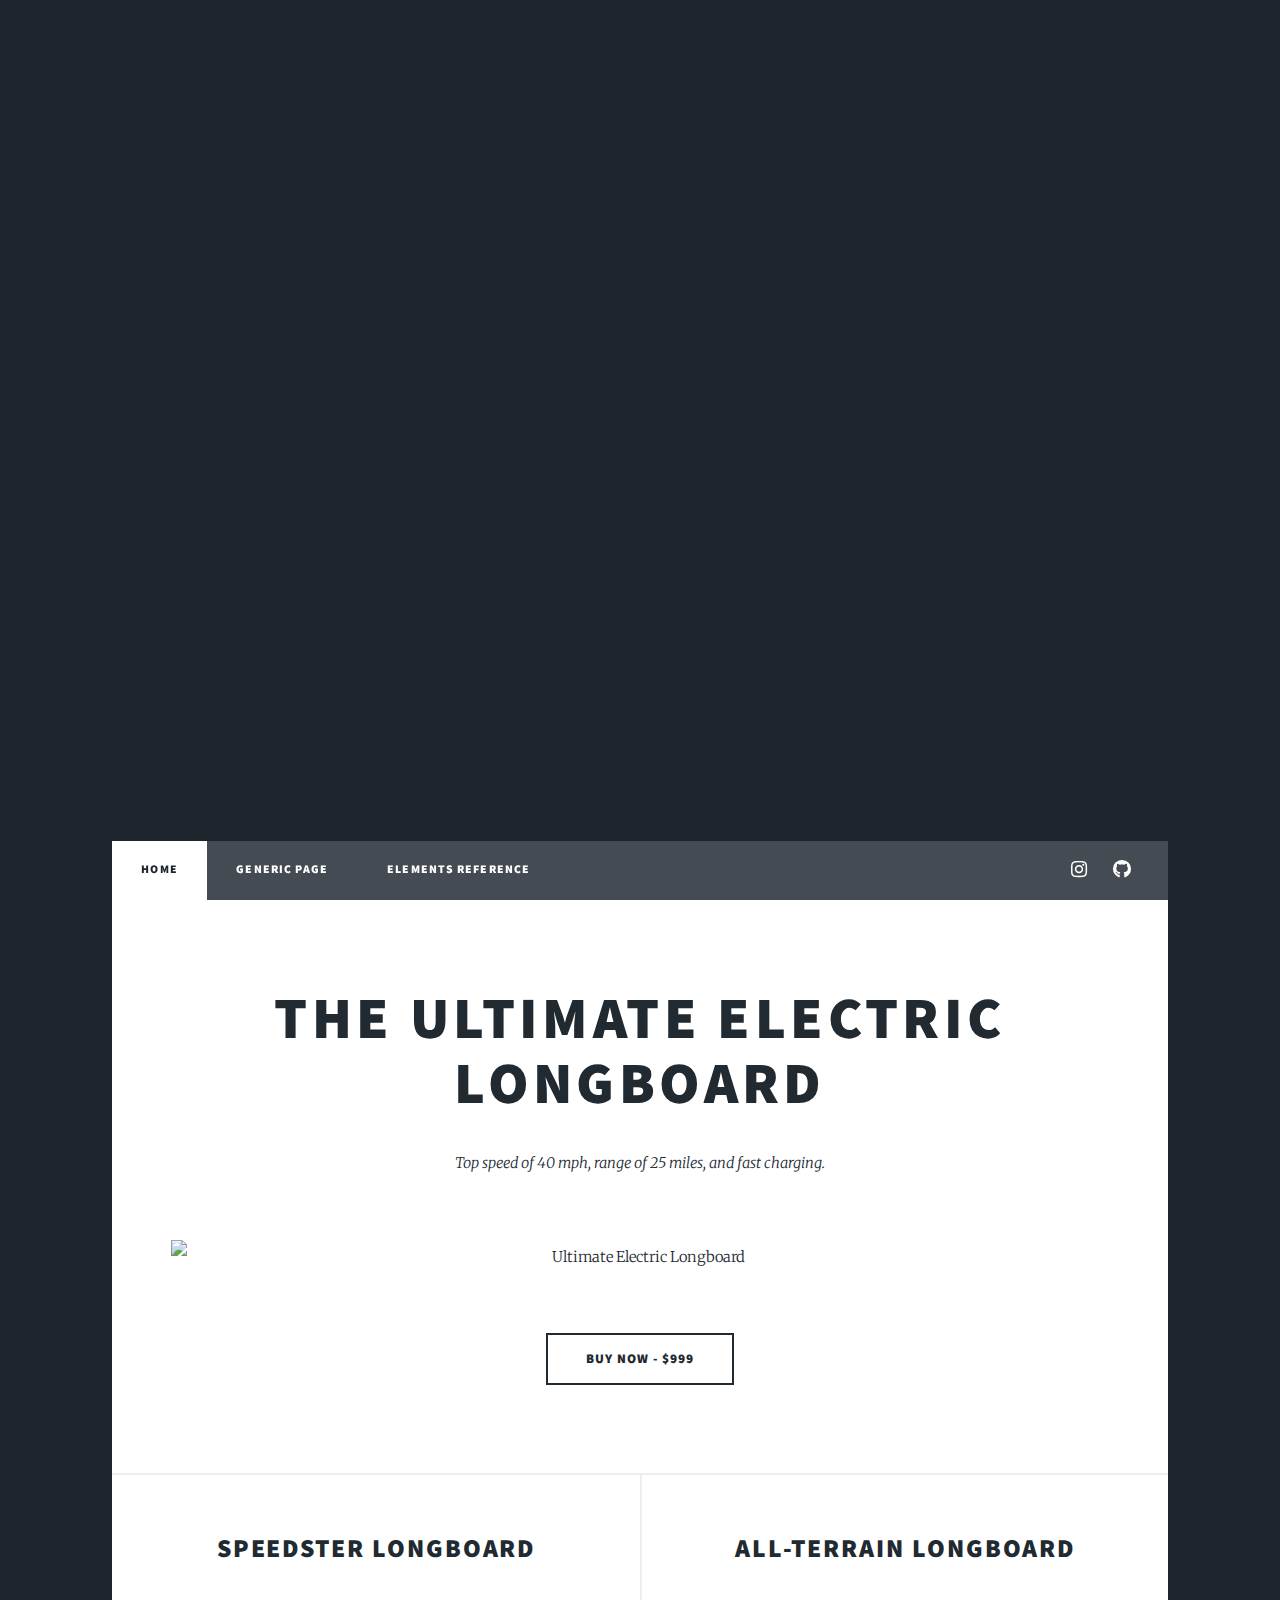
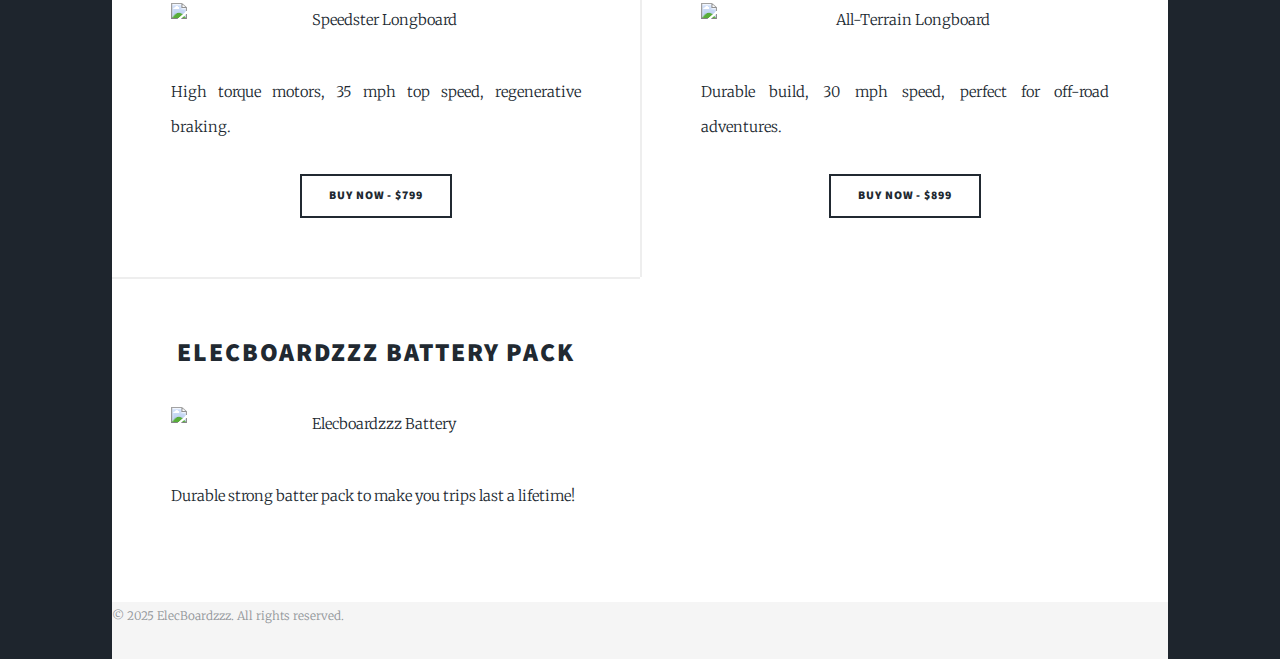
==== commit 34a2c3c0: "Update index.html" ====
--- a/index.html
+++ b/index.html
@@ -74,6 +74,17 @@
 									</ul>
 								</article>
 
+								<article>
+									<header>
+										<h2><a href="#">Elecboardzzz battery pack</h2>
+									</header>
+									<a href="#" class="image fit"><img src="images/plceholder4.jpg" alt="Elecboardzzz Battery" /></a>
+									<P>Durable strong batter pack to make you trips last a lifetime!</P>
+									<ul class="actions special">
+
+									
+								</article>
+
 							</section>
 
 					</div>
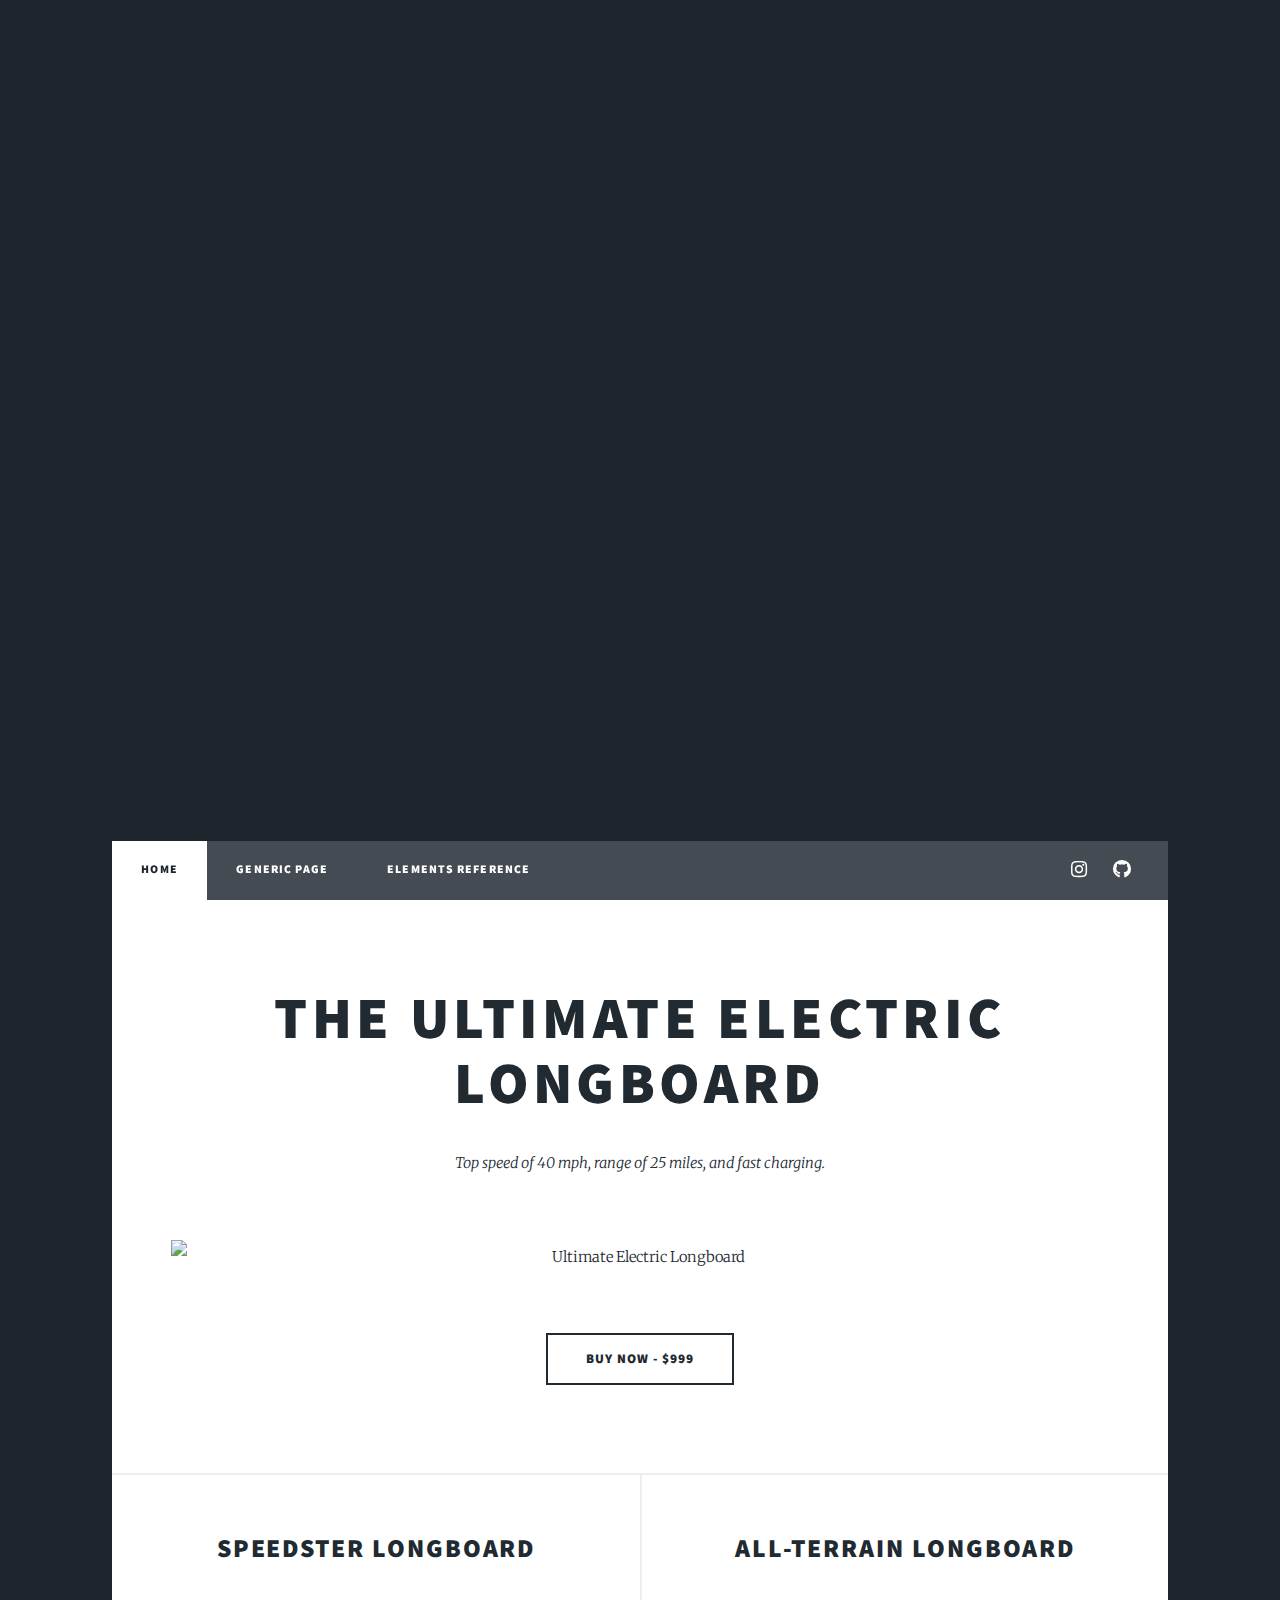
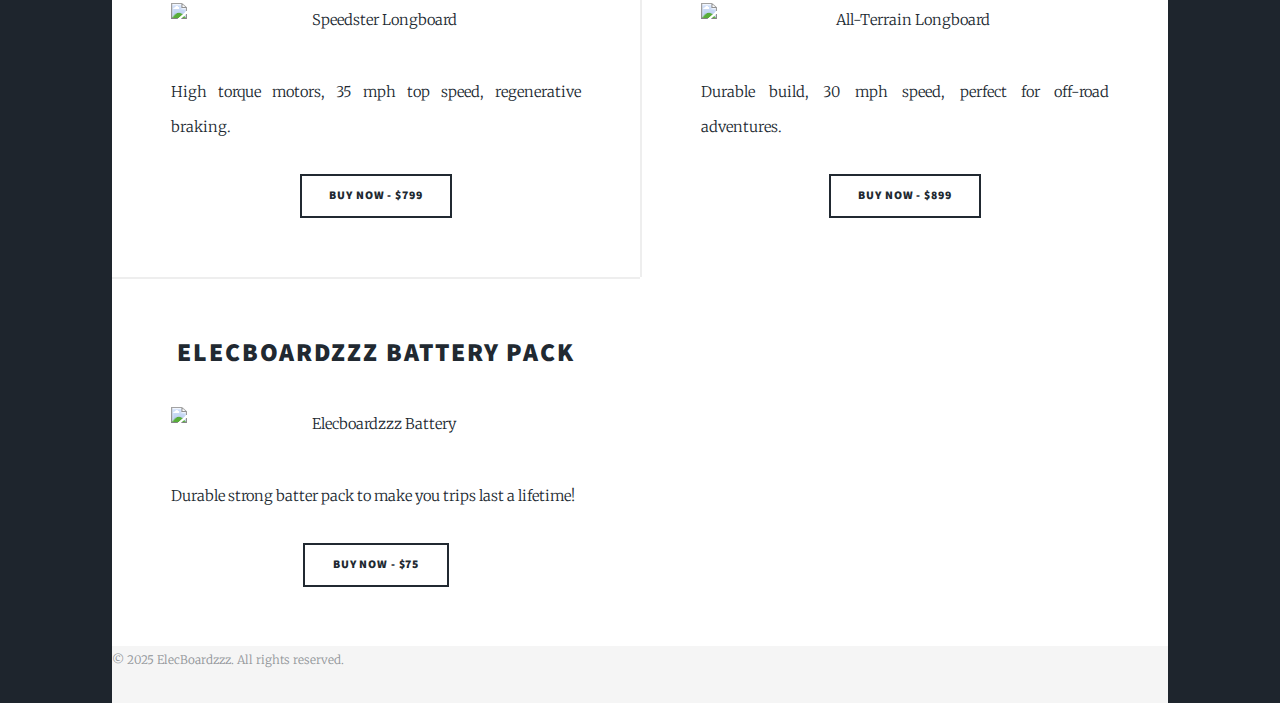
==== commit b9cd9869: "Update index.html" ====
--- a/index.html
+++ b/index.html
@@ -81,6 +81,8 @@
 									<a href="#" class="image fit"><img src="images/plceholder4.jpg" alt="Elecboardzzz Battery" /></a>
 									<P>Durable strong batter pack to make you trips last a lifetime!</P>
 									<ul class="actions special">
+										<li><a href="plcholder" class="button">buy now - $75</a></li>
+									</ul>
 
 									
 								</article>
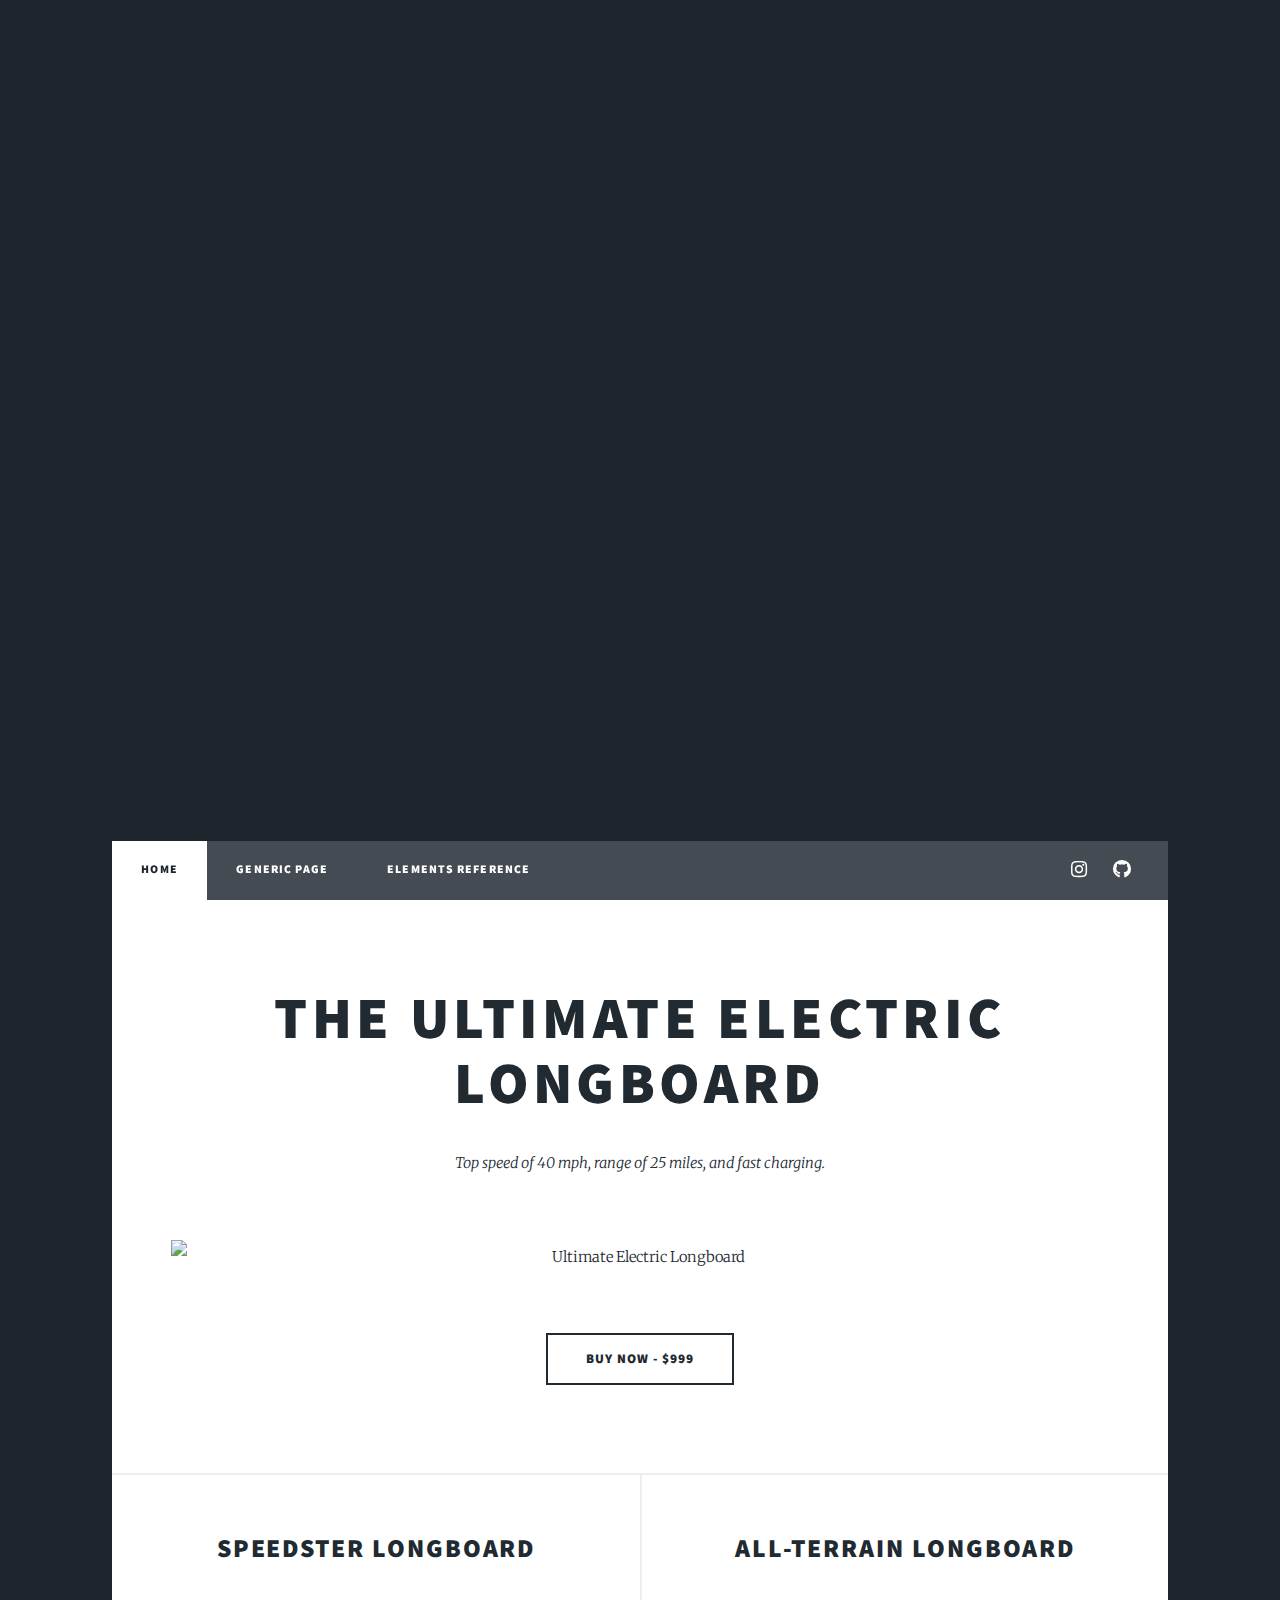
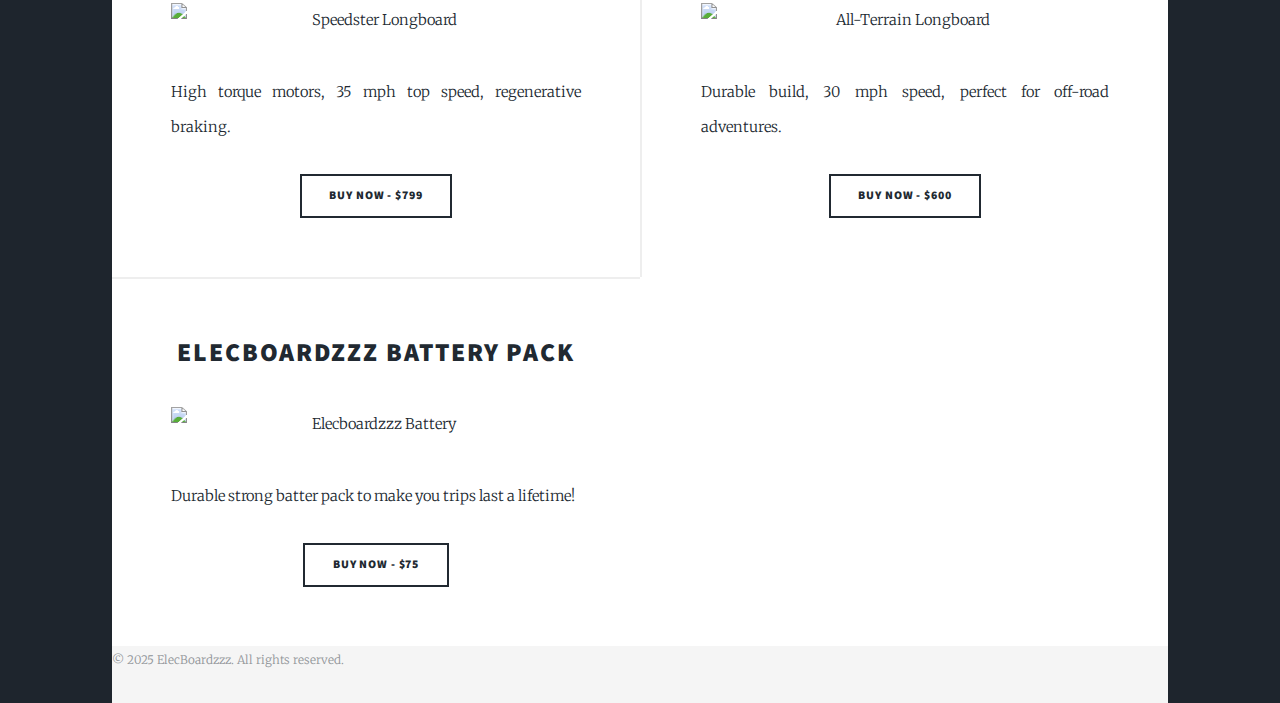
==== commit 5f209ed2: "Update index.html" ====
--- a/index.html
+++ b/index.html
@@ -70,7 +70,7 @@
 									<a href="#" class="image fit"><img src="images/longboard3.jpg" alt="All-Terrain Longboard" /></a>
 									<p>Durable build, 30 mph speed, perfect for off-road adventures.</p>
 									<ul class="actions special">
-										<li><a href="#" class="button">Buy Now - $899</a></li>
+										<li><a href="ALLTERRAIN.html" class="button">Buy Now - $600</a></li>
 									</ul>
 								</article>
 
@@ -81,7 +81,7 @@
 									<a href="#" class="image fit"><img src="images/plceholder4.jpg" alt="Elecboardzzz Battery" /></a>
 									<P>Durable strong batter pack to make you trips last a lifetime!</P>
 									<ul class="actions special">
-										<li><a href="plcholder" class="button">buy now - $75</a></li>
+										<li><a href="Batterypack.html" class="button">buy now - $75</a></li>
 									</ul>
 
 									
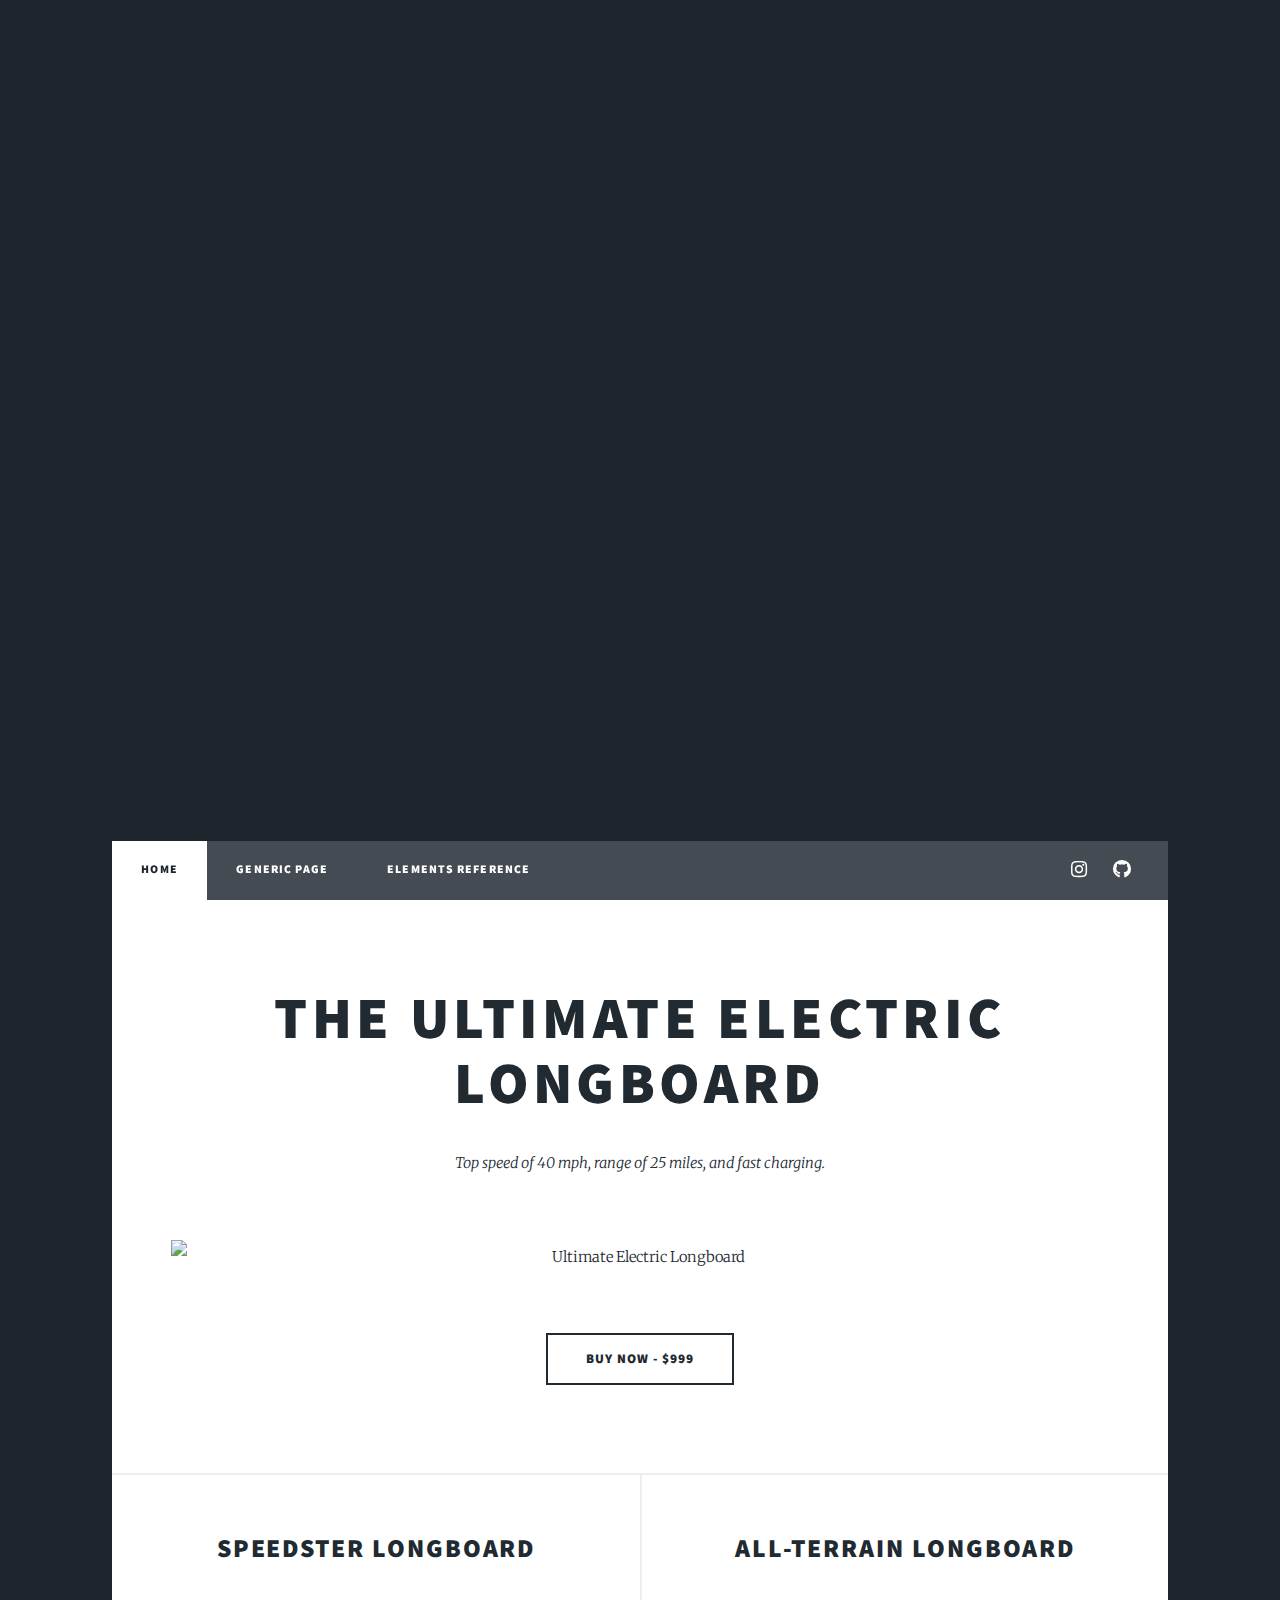
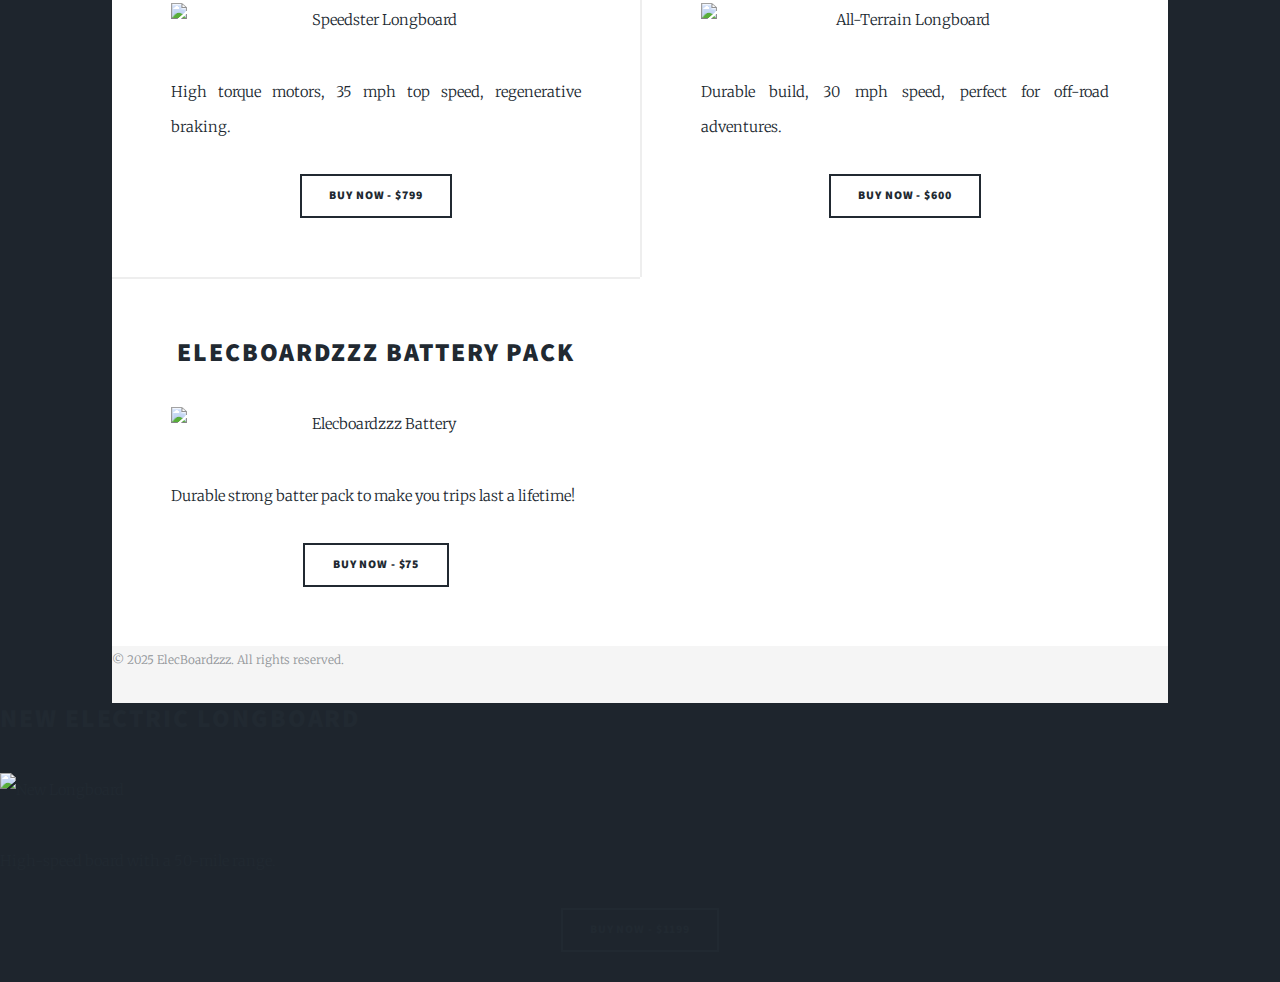
==== commit 940ad19b: "Update index.html" ====
--- a/index.html
+++ b/index.html
@@ -14,7 +14,7 @@
 
 				<!-- Intro -->
 					<div id="intro">
-						<h1>Welcome To<br />
+						<h1>Welcome To<br/>
 						ELECBOARDZ</h1>
 						<p>The best place for high-performance electric longboards, parts, and RC cars.</p>
 						<ul class="actions">
@@ -59,7 +59,7 @@
 									<a href="#" class="image fit"><img src="images/longboard2.jpg" alt="Speedster Longboard" /></a>
 									<p>High torque motors, 35 mph top speed, regenerative braking.</p>
 									<ul class="actions special">
-										<li><a href="#" class="button">Buy Now - $799</a></li>
+										<li><a href="speedster.html" class="button">Buy Now - $799</a></li>
 									</ul>
 								</article>
 
@@ -101,6 +101,18 @@
 		<!-- Scripts -->
 			<script src="assets/js/jquery.min.js"></script>
 			<script src="assets/js/main.js"></script>
+<section class="posts">
+    <article>
+        <header>
+            <h2><a href="#">New Electric Longboard</a></h2>
+        </header>
+        <a href="#" class="image fit"><img src="images/longboard4.jpg" alt="New Longboard" /></a>
+        <p>High-speed board with a 50-mile range.</p>
+        <ul class="actions special">
+            <li><a href="#" class="button">Buy Now - $1199</a></li>
+        </ul>
+    </article>
+</section>
 
 	</body>
 </html>
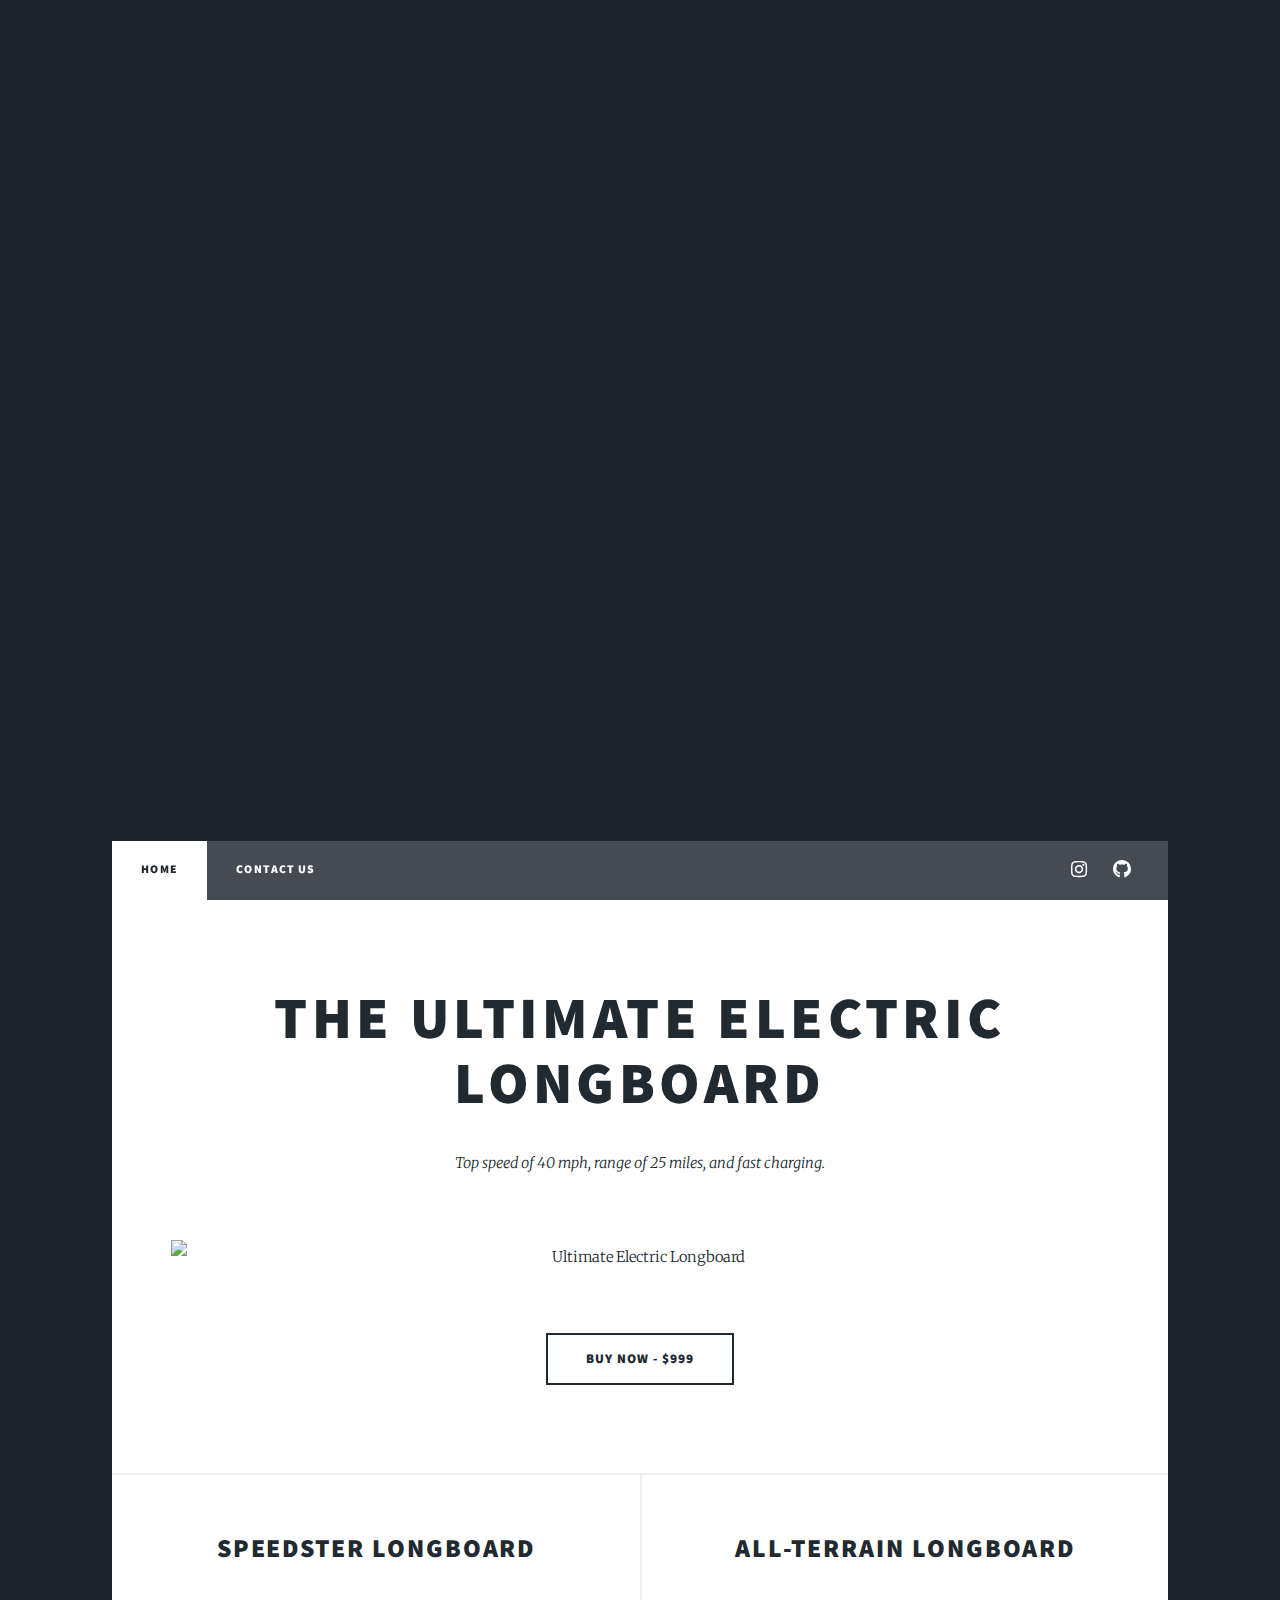
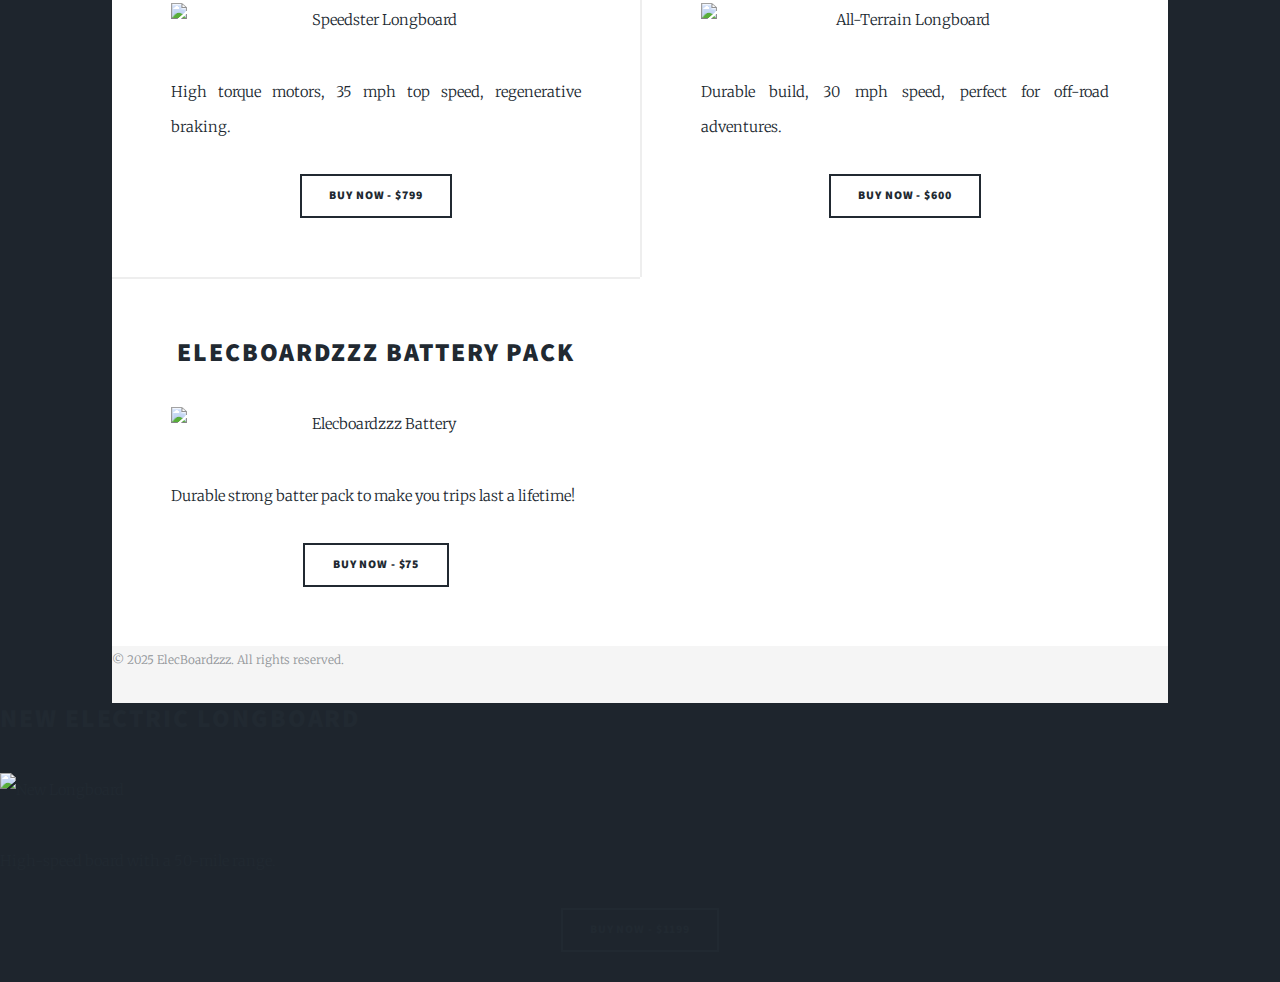
==== commit 77fec6b4: "Update index.html" ====
--- a/index.html
+++ b/index.html
@@ -16,7 +16,7 @@
 					<div id="intro">
 						<h1>Welcome To<br/>
 						ELECBOARDZ</h1>
-						<p>The best place for high-performance electric longboards, parts, and RC cars.</p>
+						<p>Hand made to ensure safety and speed, hand picked to make the price right!</p>
 						<ul class="actions">
 							<li><a href="#main" class="button icon solid solo fa-arrow-down scrolly">Shop Now</a></li>
 						</ul>
@@ -26,8 +26,7 @@
 					<nav id="nav">
 						<ul class="links">
 							<li class="active"><a href="index.html">Home</a></li>
-							<li><a href="generic.html">Generic Page</a></li>
-							<li><a href="elements.html">Elements Reference</a></li>
+							<li><a href="elements.html">Contact Us</a></li>
 						</ul>
 						<ul class="icons">
 							<li><a href="#" class="icon brands fa-instagram"><span class="label">Instagram</span></a></li>
